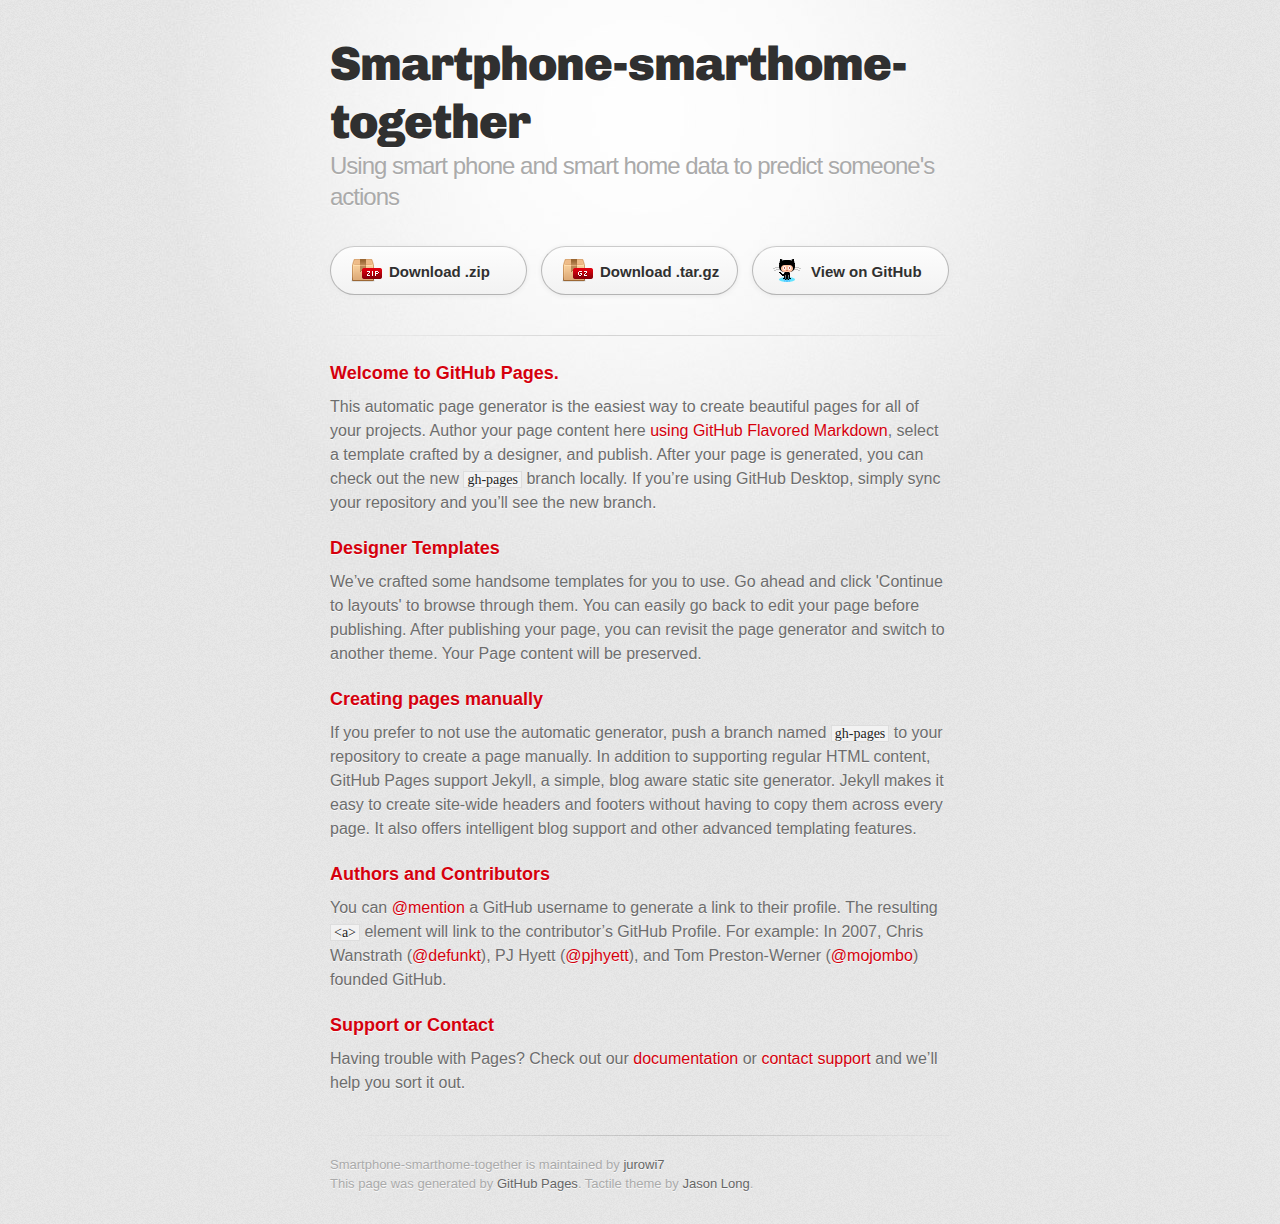
==== index.html @ 87d43e5f "Create gh-pages branch via GitHub" ====
<!DOCTYPE html>
<html>
  <head>
    <meta charset='utf-8'>
    <meta http-equiv="X-UA-Compatible" content="chrome=1">
    <link href='https://fonts.googleapis.com/css?family=Chivo:900' rel='stylesheet' type='text/css'>
    <link rel="stylesheet" type="text/css" href="stylesheets/stylesheet.css" media="screen">
    <link rel="stylesheet" type="text/css" href="stylesheets/github-dark.css" media="screen">
    <link rel="stylesheet" type="text/css" href="stylesheets/print.css" media="print">
    <!--[if lt IE 9]>
    <script src="//html5shiv.googlecode.com/svn/trunk/html5.js"></script>
    <![endif]-->
    <title>Smartphone-smarthome-together by jurowi7</title>
  </head>

  <body>
    <div id="container">
      <div class="inner">

        <header>
          <h1>Smartphone-smarthome-together</h1>
          <h2>Using smart phone and smart home data to predict someone&#39;s actions</h2>
        </header>

        <section id="downloads" class="clearfix">
          <a href="https://github.com/jurowi7/smartphone-smarthome-together/zipball/master" id="download-zip" class="button"><span>Download .zip</span></a>
          <a href="https://github.com/jurowi7/smartphone-smarthome-together/tarball/master" id="download-tar-gz" class="button"><span>Download .tar.gz</span></a>
          <a href="https://github.com/jurowi7/smartphone-smarthome-together" id="view-on-github" class="button"><span>View on GitHub</span></a>
        </section>

        <hr>

        <section id="main_content">
          <h3>
<a id="welcome-to-github-pages" class="anchor" href="#welcome-to-github-pages" aria-hidden="true"><span class="octicon octicon-link"></span></a>Welcome to GitHub Pages.</h3>

<p>This automatic page generator is the easiest way to create beautiful pages for all of your projects. Author your page content here <a href="https://guides.github.com/features/mastering-markdown/">using GitHub Flavored Markdown</a>, select a template crafted by a designer, and publish. After your page is generated, you can check out the new <code>gh-pages</code> branch locally. If you’re using GitHub Desktop, simply sync your repository and you’ll see the new branch.</p>

<h3>
<a id="designer-templates" class="anchor" href="#designer-templates" aria-hidden="true"><span class="octicon octicon-link"></span></a>Designer Templates</h3>

<p>We’ve crafted some handsome templates for you to use. Go ahead and click 'Continue to layouts' to browse through them. You can easily go back to edit your page before publishing. After publishing your page, you can revisit the page generator and switch to another theme. Your Page content will be preserved.</p>

<h3>
<a id="creating-pages-manually" class="anchor" href="#creating-pages-manually" aria-hidden="true"><span class="octicon octicon-link"></span></a>Creating pages manually</h3>

<p>If you prefer to not use the automatic generator, push a branch named <code>gh-pages</code> to your repository to create a page manually. In addition to supporting regular HTML content, GitHub Pages support Jekyll, a simple, blog aware static site generator. Jekyll makes it easy to create site-wide headers and footers without having to copy them across every page. It also offers intelligent blog support and other advanced templating features.</p>

<h3>
<a id="authors-and-contributors" class="anchor" href="#authors-and-contributors" aria-hidden="true"><span class="octicon octicon-link"></span></a>Authors and Contributors</h3>

<p>You can <a href="https://github.com/blog/821" class="user-mention">@mention</a> a GitHub username to generate a link to their profile. The resulting <code>&lt;a&gt;</code> element will link to the contributor’s GitHub Profile. For example: In 2007, Chris Wanstrath (<a href="https://github.com/defunkt" class="user-mention">@defunkt</a>), PJ Hyett (<a href="https://github.com/pjhyett" class="user-mention">@pjhyett</a>), and Tom Preston-Werner (<a href="https://github.com/mojombo" class="user-mention">@mojombo</a>) founded GitHub.</p>

<h3>
<a id="support-or-contact" class="anchor" href="#support-or-contact" aria-hidden="true"><span class="octicon octicon-link"></span></a>Support or Contact</h3>

<p>Having trouble with Pages? Check out our <a href="https://help.github.com/pages">documentation</a> or <a href="https://github.com/contact">contact support</a> and we’ll help you sort it out.</p>
        </section>

        <footer>
          Smartphone-smarthome-together is maintained by <a href="https://github.com/jurowi7">jurowi7</a><br>
          This page was generated by <a href="https://pages.github.com">GitHub Pages</a>. Tactile theme by <a href="https://twitter.com/jasonlong">Jason Long</a>.
        </footer>

        
      </div>
    </div>
  </body>
</html>
---- stylesheets/stylesheet.css ----
/* http://meyerweb.com/eric/tools/css/reset/
   v2.0 | 20110126
   License: none (public domain)
*/
html, body, div, span, applet, object, iframe,
h1, h2, h3, h4, h5, h6, p, blockquote, pre,
a, abbr, acronym, address, big, cite, code,
del, dfn, em, img, ins, kbd, q, s, samp,
small, strike, strong, sub, sup, tt, var,
b, u, i, center,
dl, dt, dd, ol, ul, li,
fieldset, form, label, legend,
table, caption, tbody, tfoot, thead, tr, th, td,
article, aside, canvas, details, embed,
figure, figcaption, footer, header, hgroup,
menu, nav, output, ruby, section, summary,
time, mark, audio, video {
	padding: 0;
	margin: 0;
	font: inherit;
	font-size: 100%;
	vertical-align: baseline;
	border: 0;
}
/* HTML5 display-role reset for older browsers */
article, aside, details, figcaption, figure,
footer, header, hgroup, menu, nav, section {
	display: block;
}
body {
	line-height: 1;
}
ol, ul {
	list-style: none;
}
blockquote, q {
	quotes: none;
}
blockquote:before, blockquote:after,
q:before, q:after {
	content: '';
	content: none;
}
table {
	border-spacing: 0;
	border-collapse: collapse;
}

/* LAYOUT STYLES */
body {
  font-family: 'Helvetica Neue', Helvetica, Arial, serif;
  font-size: 1em;
  line-height: 1.5;
  color: #6d6d6d;
  text-shadow: 0 1px 0 rgba(255, 255, 255, 0.8);
  background: #e7e7e7 url(../images/body-bg.png) 0 0 repeat;
}

a {
  color: #d5000d;
}
a:hover {
  color: #c5000c;
}

header {
  padding-top: 35px;
  padding-bottom: 25px;
}

header h1 {
  font-family: 'Chivo', 'Helvetica Neue', Helvetica, Arial, serif;
  font-size: 48px; font-weight: 900;
  line-height: 1.2;
  color: #303030;
  letter-spacing: -1px;
}

header h2 {
  font-size: 24px;
  font-weight: normal;
  line-height: 1.3;
  color: #aaa;
  letter-spacing: -1px;
}

#container {
  min-height: 595px;
  background: transparent url(../images/highlight-bg.jpg) 50% 0 no-repeat;
}

.inner {
  width: 620px;
  margin: 0 auto;
}

#container .inner img {
  max-width: 100%;
}

#downloads {
  margin-bottom: 40px;
}

a.button {
  display: block;
  float: left;
  width: 179px;
  padding: 12px 8px 12px 8px;
  margin-right: 14px;
  font-size: 15px;
  font-weight: bold;
  line-height: 25px;
  color: #303030;
  background: #fdfdfd; /* Old browsers */
  background: -moz-linear-gradient(top,  #fdfdfd 0%, #f2f2f2 100%); /* FF3.6+ */
  background: -webkit-gradient(linear, left top, left bottom, color-stop(0%,#fdfdfd), color-stop(100%,#f2f2f2)); /* Chrome,Safari4+ */
  background: -webkit-linear-gradient(top,  #fdfdfd 0%,#f2f2f2 100%); /* Chrome10+,Safari5.1+ */
  background: -o-linear-gradient(top,  #fdfdfd 0%,#f2f2f2 100%); /* Opera 11.10+ */
  background: -ms-linear-gradient(top,  #fdfdfd 0%,#f2f2f2 100%); /* IE10+ */
  background: linear-gradient(top,  #fdfdfd 0%,#f2f2f2 100%); /* W3C */
  filter: progid:DXImageTransform.Microsoft.gradient( startColorstr='#fdfdfd', endColorstr='#f2f2f2',GradientType=0 ); /* IE6-9 */
  border-top: solid 1px #cbcbcb;
  border-right: solid 1px #b7b7b7;
  border-bottom: solid 1px #b3b3b3;
  border-left: solid 1px #b7b7b7;
  border-radius: 30px;
  -webkit-box-shadow: 10px 10px 5px #888;
  -moz-box-shadow: 10px 10px 5px #888;
  box-shadow: 0px 1px 5px #e8e8e8;
  -moz-border-radius: 30px;
  -webkit-border-radius: 30px;
}
a.button:hover {
  background: #fafafa; /* Old browsers */
  background: -moz-linear-gradient(top,  #fdfdfd 0%, #f6f6f6 100%); /* FF3.6+ */
  background: -webkit-gradient(linear, left top, left bottom, color-stop(0%,#fdfdfd), color-stop(100%,#f6f6f6)); /* Chrome,Safari4+ */
  background: -webkit-linear-gradient(top,  #fdfdfd 0%,#f6f6f6 100%); /* Chrome10+,Safari5.1+ */
  background: -o-linear-gradient(top,  #fdfdfd 0%,#f6f6f6 100%); /* Opera 11.10+ */
  background: -ms-linear-gradient(top,  #fdfdfd 0%,#f6f6f6 100%); /* IE10+ */
  background: linear-gradient(top,  #fdfdfd 0%,#f6f6f6, 100%); /* W3C */
  filter: progid:DXImageTransform.Microsoft.gradient( startColorstr='#fdfdfd', endColorstr='#f6f6f6',GradientType=0 ); /* IE6-9 */
  border-top: solid 1px #b7b7b7;
  border-right: solid 1px #b3b3b3;
  border-bottom: solid 1px #b3b3b3;
  border-left: solid 1px #b3b3b3;
}

a.button span {
  display: block;
  height: 23px;
  padding-left: 50px;
}

#download-zip span {
  background: transparent url(../images/zip-icon.png) 12px 50% no-repeat;
}
#download-tar-gz span {
  background: transparent url(../images/tar-gz-icon.png) 12px 50% no-repeat;
}
#view-on-github span {
  background: transparent url(../images/octocat-icon.png) 12px 50% no-repeat;
}
#view-on-github {
  margin-right: 0;
}

code, pre {
  margin-bottom: 30px;
  font-family: Monaco, "Bitstream Vera Sans Mono", "Lucida Console", Terminal;
  font-size: 14px;
  color: #222;
}

code {
  padding: 0 3px;
  background-color: #f2f2f2;
  border: solid 1px #ddd;
}

pre {
  padding: 20px;
  overflow: auto;
  color: #f2f2f2;
  text-shadow: none;
  background: #303030;
}
pre code {
  padding: 0;
  color: #f2f2f2;
  background-color: #303030;
  border: none;
}

ul, ol, dl {
  margin-bottom: 20px;
}


/* COMMON STYLES */

hr {
  height: 1px;
  padding-bottom: 1em;
  margin-top: 1em;
  line-height: 1px;
  background: transparent url('../images/hr.png') 50% 0 no-repeat;
  border: none;
}

strong {
  font-weight: bold;
}

em {
  font-style: italic;
}

table {
  width: 100%;
  border: 1px solid #ebebeb;
}

th {
  font-weight: 500;
}

td {
  font-weight: 300;
  text-align: center;
  border: 1px solid #ebebeb;
}

form {
  padding: 20px;
  background: #f2f2f2;

}


/* GENERAL ELEMENT TYPE STYLES */

h1 {
  font-size: 32px;
}

h2 {
  margin-bottom: 8px;
  font-size: 22px;
  font-weight: bold;
  color: #303030;
}

h3 {
  margin-bottom: 8px;
  font-size: 18px;
  font-weight: bold;
  color: #d5000d;
}

h4 {
  font-size: 16px;
  font-weight: bold;
  color: #303030;
}

h5 {
  font-size: 1em;
  color: #303030;
}

h6 {
  font-size: .8em;
  color: #303030;
}

p {
  margin-bottom: 20px;
  font-weight: 300;
}

a {
  text-decoration: none;
}

p a {
  font-weight: 400;
}

blockquote {
  padding: 0 0 0 30px;
  margin-bottom: 20px;
  font-size: 1.6em;
  border-left: 10px solid #e9e9e9;
}

ul li {
  list-style-position: inside;
  list-style: disc;
  padding-left: 20px;
}

ol li {
  list-style-position: inside;
  list-style: decimal;
  padding-left: 3px;
}

dl dt {
  color: #303030;
}

footer {
  padding-top: 20px;
  padding-bottom: 30px;
  margin-top: 40px;
  font-size: 13px;
  color: #aaa;
  background: transparent url('../images/hr.png') 0 0 no-repeat;
}

footer a {
  color: #666;
}
footer a:hover {
  color: #444;
}

/* MISC */
.clearfix:after {
  display: block;
  height: 0;
  clear: both;
  visibility: hidden;
  content: '.';
}

.clearfix {display: inline-block;}
* html .clearfix {height: 1%;}
.clearfix {display: block;}

/* #Media Queries
================================================== */

/* Smaller than standard 960 (devices and browsers) */
@media only screen and (max-width: 959px) { }

/* Tablet Portrait size to standard 960 (devices and browsers) */
@media only screen and (min-width: 768px) and (max-width: 959px) { }

/* All Mobile Sizes (devices and browser) */
@media only screen and (max-width: 767px) {
  header {
    padding-top: 10px;
    padding-bottom: 10px;
  }
  #downloads {
    margin-bottom: 25px;
  }
  #download-zip, #download-tar-gz {
    display: none;
  }
  .inner {
    width: 94%;
    margin: 0 auto;
  }
}

/* Mobile Landscape Size to Tablet Portrait (devices and browsers) */
@media only screen and (min-width: 480px) and (max-width: 767px) { }

/* Mobile Portrait Size to Mobile Landscape Size (devices and browsers) */
@media only screen and (max-width: 479px) { }
---- stylesheets/github-dark.css ----
/*
   Copyright 2014 GitHub Inc.

   Licensed under the Apache License, Version 2.0 (the "License");
   you may not use this file except in compliance with the License.
   You may obtain a copy of the License at

       http://www.apache.org/licenses/LICENSE-2.0

   Unless required by applicable law or agreed to in writing, software
   distributed under the License is distributed on an "AS IS" BASIS,
   WITHOUT WARRANTIES OR CONDITIONS OF ANY KIND, either express or implied.
   See the License for the specific language governing permissions and
   limitations under the License.

*/

.pl-c /* comment */ {
  color: #969896;
}

.pl-c1      /* constant, markup.raw, meta.diff.header, meta.module-reference, meta.property-name, support, support.constant, support.variable, variable.other.constant */,
.pl-s .pl-v /* string variable */ {
  color: #0099cd;
}

.pl-e  /* entity */,
.pl-en /* entity.name */ {
  color: #9774cb;
}

.pl-s .pl-s1 /* string source */,
.pl-smi      /* storage.modifier.import, storage.modifier.package, storage.type.java, variable.other, variable.parameter.function */ {
  color: #ddd;
}

.pl-ent /* entity.name.tag */ {
  color: #7bcc72;
}

.pl-k /* keyword, storage, storage.type */ {
  color: #cc2372;
}

.pl-pds              /* punctuation.definition.string, string.regexp.character-class */,
.pl-s                /* string */,
.pl-s .pl-pse .pl-s1 /* string punctuation.section.embedded source */,
.pl-sr               /* string.regexp */,
.pl-sr .pl-cce       /* string.regexp constant.character.escape */,
.pl-sr .pl-sra       /* string.regexp string.regexp.arbitrary-repitition */,
.pl-sr .pl-sre       /* string.regexp source.ruby.embedded */ {
  color: #3c66e2;
}

.pl-v /* variable */ {
  color: #fb8764;
}

.pl-id /* invalid.deprecated */ {
  color: #e63525;
}

.pl-ii /* invalid.illegal */ {
  background-color: #e63525;
  color: #f8f8f8;
}

.pl-sr .pl-cce /* string.regexp constant.character.escape */ {
  color: #7bcc72;
  font-weight: bold;
}

.pl-ml /* markup.list */ {
  color: #c26b2b;
}

.pl-mh        /* markup.heading */,
.pl-mh .pl-en /* markup.heading entity.name */,
.pl-ms        /* meta.separator */ {
  color: #264ec5;
  font-weight: bold;
}

.pl-mq /* markup.quote */ {
  color: #00acac;
}

.pl-mi /* markup.italic */ {
  color: #ddd;
  font-style: italic;
}

.pl-mb /* markup.bold */ {
  color: #ddd;
  font-weight: bold;
}

.pl-md /* markup.deleted, meta.diff.header.from-file */ {
  background-color: #ffecec;
  color: #bd2c00;
}

.pl-mi1 /* markup.inserted, meta.diff.header.to-file */ {
  background-color: #eaffea;
  color: #55a532;
}

.pl-mdr /* meta.diff.range */ {
  color: #9774cb;
  font-weight: bold;
}

.pl-mo /* meta.output */ {
  color: #264ec5;
}
---- stylesheets/print.css ----
html, body, div, span, applet, object, iframe,
h1, h2, h3, h4, h5, h6, p, blockquote, pre,
a, abbr, acronym, address, big, cite, code,
del, dfn, em, img, ins, kbd, q, s, samp,
small, strike, strong, sub, sup, tt, var,
b, u, i, center,
dl, dt, dd, ol, ul, li,
fieldset, form, label, legend,
table, caption, tbody, tfoot, thead, tr, th, td,
article, aside, canvas, details, embed,
figure, figcaption, footer, header, hgroup,
menu, nav, output, ruby, section, summary,
time, mark, audio, video {
  padding: 0;
  margin: 0;
  font: inherit;
  font-size: 100%;
  vertical-align: baseline;
  border: 0;
}
/* HTML5 display-role reset for older browsers */
article, aside, details, figcaption, figure,
footer, header, hgroup, menu, nav, section {
  display: block;
}
body {
  line-height: 1;
}
ol, ul {
  list-style: none;
}
blockquote, q {
  quotes: none;
}
blockquote:before, blockquote:after,
q:before, q:after {
  content: '';
  content: none;
}
table {
  border-spacing: 0;
  border-collapse: collapse;
}
body {
  font-family: 'Helvetica Neue', Helvetica, Arial, serif;
  font-size: 13px;
  line-height: 1.5;
  color: #000;
}

a {
  font-weight: bold;
  color: #d5000d;
}

header {
  padding-top: 35px;
  padding-bottom: 10px;
}

header h1 {
  font-size: 48px;
  font-weight: bold;
  line-height: 1.2;
  color: #303030;
  letter-spacing: -1px;
}

header h2 {
  font-size: 24px;
  font-weight: normal;
  line-height: 1.3;
  color: #aaa;
  letter-spacing: -1px;
}
#downloads {
  display: none;
}
#main_content {
  padding-top: 20px;
}

code, pre {
  margin-bottom: 30px;
  font-family: Monaco, "Bitstream Vera Sans Mono", "Lucida Console", Terminal;
  font-size: 12px;
  color: #222;
}

code {
  padding: 0 3px;
}

pre {
  padding: 20px;
  overflow: auto;
  border: solid 1px #ddd;
}
pre code {
  padding: 0;
}

ul, ol, dl {
  margin-bottom: 20px;
}


/* COMMON STYLES */

table {
  width: 100%;
  border: 1px solid #ebebeb;
}

th {
  font-weight: 500;
}

td {
  font-weight: 300;
  text-align: center;
  border: 1px solid #ebebeb;
}

form {
  padding: 20px;
  background: #f2f2f2;

}


/* GENERAL ELEMENT TYPE STYLES */

h1 {
  font-size: 2.8em;
}

h2 {
  margin-bottom: 8px;
  font-size: 22px;
  font-weight: bold;
  color: #303030;
}

h3 {
  margin-bottom: 8px;
  font-size: 18px;
  font-weight: bold;
  color: #d5000d;
}

h4 {
  font-size: 16px;
  font-weight: bold;
  color: #303030;
}

h5 {
  font-size: 1em;
  color: #303030;
}

h6 {
  font-size: .8em;
  color: #303030;
}

p {
  margin-bottom: 20px;
  font-weight: 300;
}

a {
  text-decoration: none;
}

p a {
  font-weight: 400;
}

blockquote {
  padding: 0 0 0 30px;
  margin-bottom: 20px;
  font-size: 1.6em;
  border-left: 10px solid #e9e9e9;
}

ul li {
  list-style-position: inside;
  list-style: disc;
  padding-left: 20px;
}

ol li {
  list-style-position: inside;
  list-style: decimal;
  padding-left: 3px;
}

dl dd {
  font-style: italic;
  font-weight: 100;
}

footer {
  padding-top: 20px;
  padding-bottom: 30px;
  margin-top: 40px;
  font-size: 13px;
  color: #aaa;
}

footer a {
  color: #666;
}

/* MISC */
.clearfix:after {
  display: block;
  height: 0;
  clear: both;
  visibility: hidden;
  content: '.';
}

.clearfix {display: inline-block;}
* html .clearfix {height: 1%;}
.clearfix {display: block;}
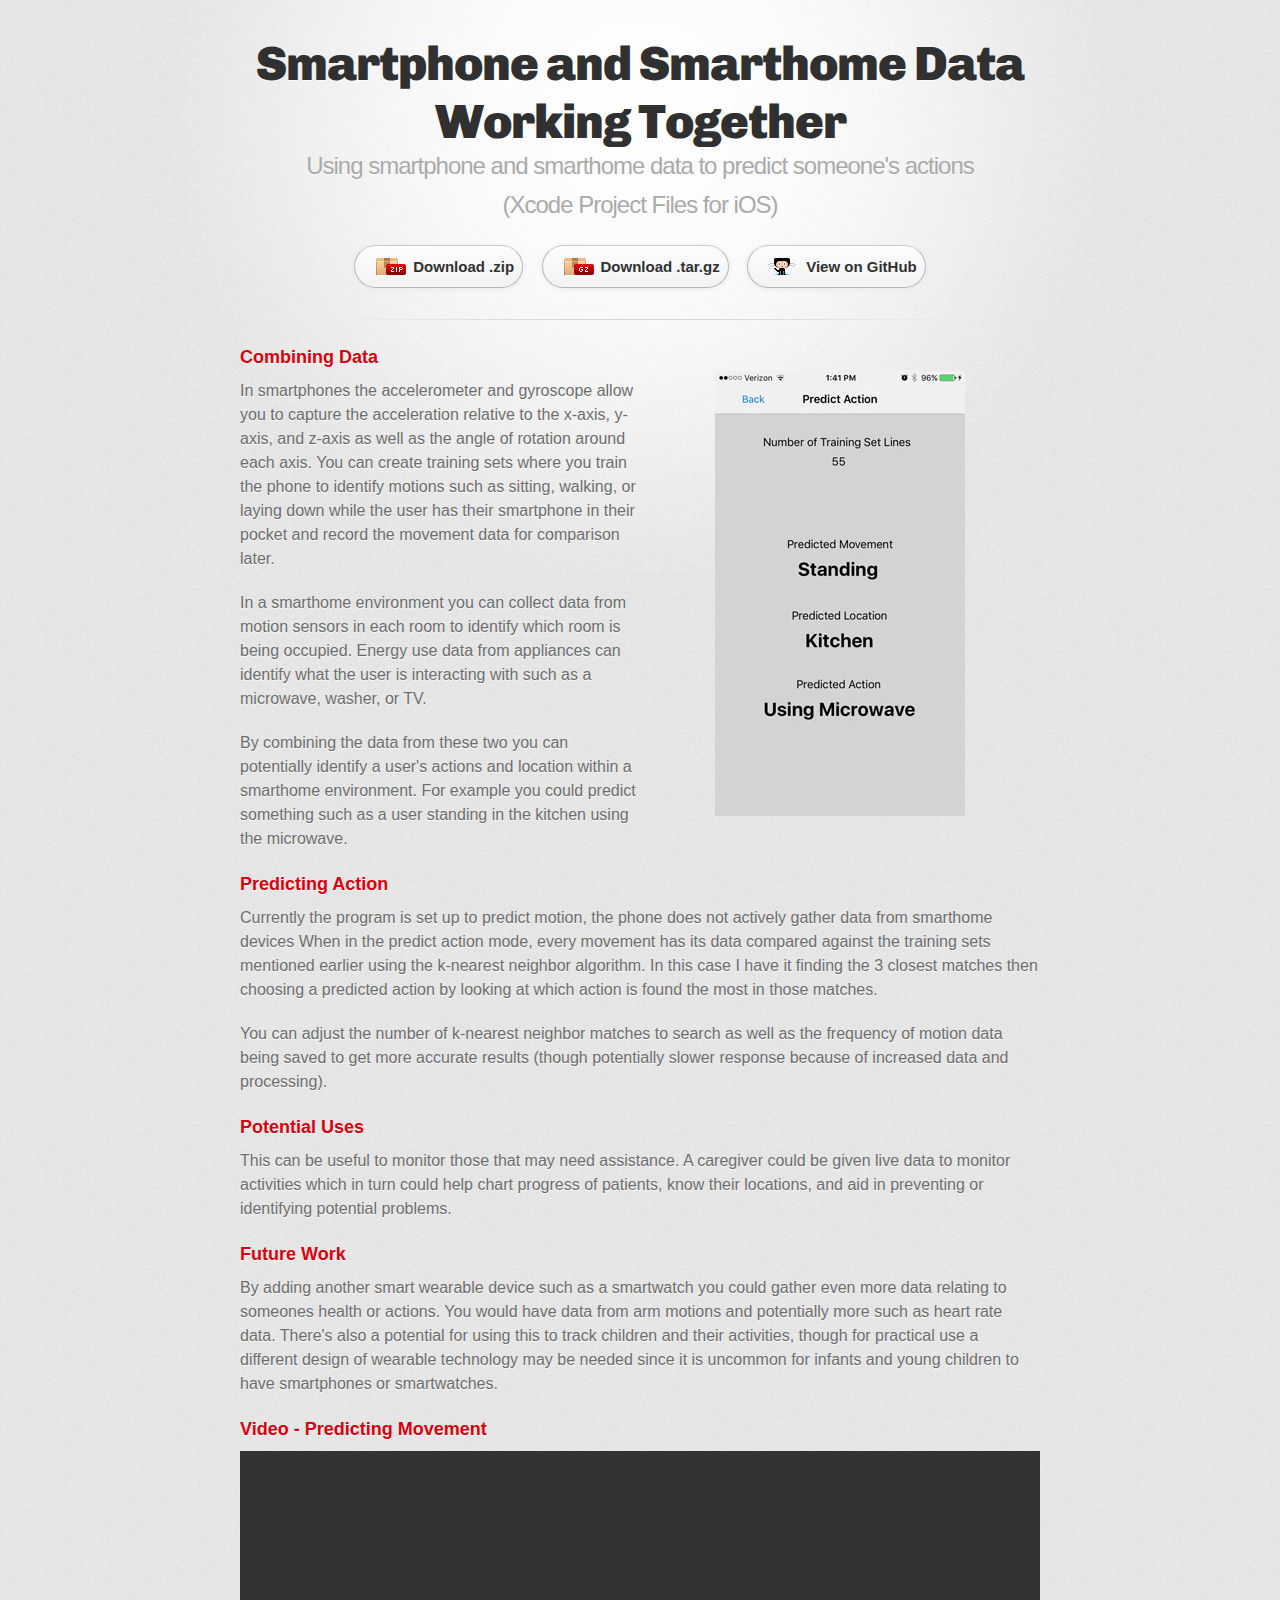
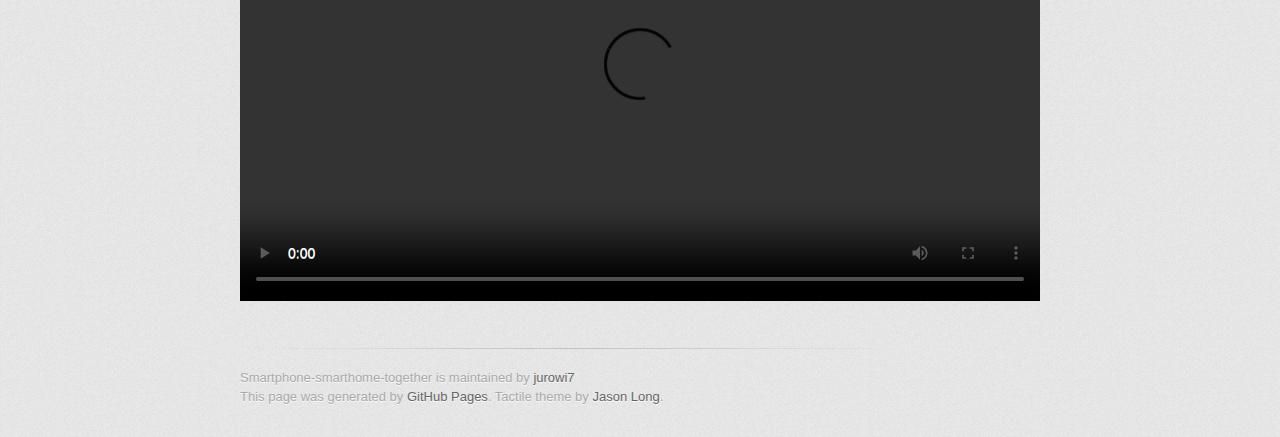
==== commit d07310ac: "Modified homepage, added video and picture" ====
--- a/index.html
+++ b/index.html
@@ -18,8 +18,9 @@
       <div class="inner">
 
         <header>
-          <h1>Smartphone-smarthome-together</h1>
-          <h2>Using smart phone and smart home data to predict someone&#39;s actions</h2>
+          <h1>Smartphone and Smarthome Data Working Together</h1>
+          <h2>Using smartphone and smarthome data to predict someone&#39;s actions</h2>
+          <h2>(Xcode Project Files for iOS)</h2>
         </header>
 
         <section id="downloads" class="clearfix">
@@ -27,34 +28,52 @@
           <a href="https://github.com/jurowi7/smartphone-smarthome-together/tarball/master" id="download-tar-gz" class="button"><span>Download .tar.gz</span></a>
           <a href="https://github.com/jurowi7/smartphone-smarthome-together" id="view-on-github" class="button"><span>View on GitHub</span></a>
         </section>
-
+          
         <hr>
 
         <section id="main_content">
+        <table>
+        <tr>
+        <td width=50%>
           <h3>
-<a id="welcome-to-github-pages" class="anchor" href="#welcome-to-github-pages" aria-hidden="true"><span class="octicon octicon-link"></span></a>Welcome to GitHub Pages.</h3>
+<a id="welcome-to-github-pages" class="anchor" href="#welcome-to-github-pages" aria-hidden="true"><span class="octicon octicon-link"></span></a>Combining Data</h3>
 
-<p>This automatic page generator is the easiest way to create beautiful pages for all of your projects. Author your page content here <a href="https://guides.github.com/features/mastering-markdown/">using GitHub Flavored Markdown</a>, select a template crafted by a designer, and publish. After your page is generated, you can check out the new <code>gh-pages</code> branch locally. If you’re using GitHub Desktop, simply sync your repository and you’ll see the new branch.</p>
+<p>In smartphones the accelerometer and gyroscope allow you to capture the acceleration relative to the x-axis, y-axis, and z-axis as well as the angle of rotation around each axis. You can create training sets where you train the phone to identify motions such as sitting, walking, or laying down while the user has their smartphone in their pocket and record the movement data for comparison later.</p>
+
+<p>In a smarthome environment you can collect data from motion sensors in each room to identify which room is being occupied. Energy use data from appliances can identify what the user is interacting with such as a microwave, washer, or TV. 
+
+<p>By combining the data from these two you can potentially identify a user's actions and location within a smarthome environment. For example you could predict something such as a user standing in the kitchen using the microwave.</p>
+
+</td>
+<td align="center">
+<p><img src="images/predict_movement.jpg"></p>
+</td>
+</tr>
+</table>
 
 <h3>
-<a id="designer-templates" class="anchor" href="#designer-templates" aria-hidden="true"><span class="octicon octicon-link"></span></a>Designer Templates</h3>
+<a id="designer-templates" class="anchor" href="#designer-templates" aria-hidden="true"><span class="octicon octicon-link"></span></a>Predicting Action</h3>
 
-<p>We’ve crafted some handsome templates for you to use. Go ahead and click 'Continue to layouts' to browse through them. You can easily go back to edit your page before publishing. After publishing your page, you can revisit the page generator and switch to another theme. Your Page content will be preserved.</p>
+<p>Currently the program is set up to predict motion, the phone does not actively gather data from smarthome devices When in the predict action mode, every movement has its data compared against the training sets mentioned earlier using the k-nearest neighbor algorithm. In this case I have it finding the 3 closest matches then choosing a predicted action by looking at which action is found the most in those matches.</p>
+<p>You can adjust the number of k-nearest neighbor matches to search as well as the frequency of motion data being saved to get more accurate results (though potentially slower response because of increased data and processing).</p>
 
 <h3>
-<a id="creating-pages-manually" class="anchor" href="#creating-pages-manually" aria-hidden="true"><span class="octicon octicon-link"></span></a>Creating pages manually</h3>
+<a id="designer-templates" class="anchor" href="#designer-templates" aria-hidden="true"><span class="octicon octicon-link"></span></a>Potential Uses</h3>
 
-<p>If you prefer to not use the automatic generator, push a branch named <code>gh-pages</code> to your repository to create a page manually. In addition to supporting regular HTML content, GitHub Pages support Jekyll, a simple, blog aware static site generator. Jekyll makes it easy to create site-wide headers and footers without having to copy them across every page. It also offers intelligent blog support and other advanced templating features.</p>
+<p>This can be useful to monitor those that may need assistance. A caregiver could be given live data to monitor activities which in turn could help chart progress of patients, know their locations, and aid in preventing or identifying potential problems.</p>
 
 <h3>
-<a id="authors-and-contributors" class="anchor" href="#authors-and-contributors" aria-hidden="true"><span class="octicon octicon-link"></span></a>Authors and Contributors</h3>
+<a id="designer-templates" class="anchor" href="#designer-templates" aria-hidden="true"><span class="octicon octicon-link"></span></a>Future Work</h3>
 
-<p>You can <a href="https://github.com/blog/821" class="user-mention">@mention</a> a GitHub username to generate a link to their profile. The resulting <code>&lt;a&gt;</code> element will link to the contributor’s GitHub Profile. For example: In 2007, Chris Wanstrath (<a href="https://github.com/defunkt" class="user-mention">@defunkt</a>), PJ Hyett (<a href="https://github.com/pjhyett" class="user-mention">@pjhyett</a>), and Tom Preston-Werner (<a href="https://github.com/mojombo" class="user-mention">@mojombo</a>) founded GitHub.</p>
+<p>By adding another smart wearable device such as a smartwatch you could gather even more data relating to someones health or actions. You would have data from arm motions and potentially more such as heart rate data. There's also a potential for using this to track children and their activities, though for practical use a different design of wearable technology may be needed since it is uncommon for infants and young children to have smartphones or smartwatches.</p>
 
 <h3>
-<a id="support-or-contact" class="anchor" href="#support-or-contact" aria-hidden="true"><span class="octicon octicon-link"></span></a>Support or Contact</h3>
-
-<p>Having trouble with Pages? Check out our <a href="https://help.github.com/pages">documentation</a> or <a href="https://github.com/contact">contact support</a> and we’ll help you sort it out.</p>
+<a id="designer-templates" class="anchor" href="#designer-templates" aria-hidden="true"><span class="octicon octicon-link"></span></a>Video - Predicting Movement</h3>
+<p>
+  <video width="800" height="450" controls>
+    <source src="videos/Predicting Actions.mp4" type="video/mp4">
+  </video>
+</p>
         </section>
 
         <footer>
--- a/stylesheets/stylesheet.css
+++ b/stylesheets/stylesheet.css
@@ -72,6 +72,7 @@
   font-family: 'Chivo', 'Helvetica Neue', Helvetica, Arial, serif;
   font-size: 48px; font-weight: 900;
   line-height: 1.2;
+  text-align: center;
   color: #303030;
   letter-spacing: -1px;
 }
@@ -80,6 +81,7 @@
   font-size: 24px;
   font-weight: normal;
   line-height: 1.3;
+  text-align: center;
   color: #aaa;
   letter-spacing: -1px;
 }
@@ -90,7 +92,7 @@
 }
 
 .inner {
-  width: 620px;
+  width: 800px;
   margin: 0 auto;
 }
 
@@ -100,11 +102,10 @@
 
 #downloads {
   margin-bottom: 40px;
+  text-align: center;
 }
 
 a.button {
-  display: block;
-  float: left;
   width: 179px;
   padding: 12px 8px 12px 8px;
   margin-right: 14px;
@@ -147,7 +148,6 @@
 }
 
 a.button span {
-  display: block;
   height: 23px;
   padding-left: 50px;
 }
@@ -218,7 +218,7 @@
 
 table {
   width: 100%;
-  border: 1px solid #ebebeb;
+  border: none;
 }
 
 th {
@@ -227,8 +227,8 @@
 
 td {
   font-weight: 300;
-  text-align: center;
-  border: 1px solid #ebebeb;
+  border: none;
+  vertical-align: middle;
 }
 
 form {
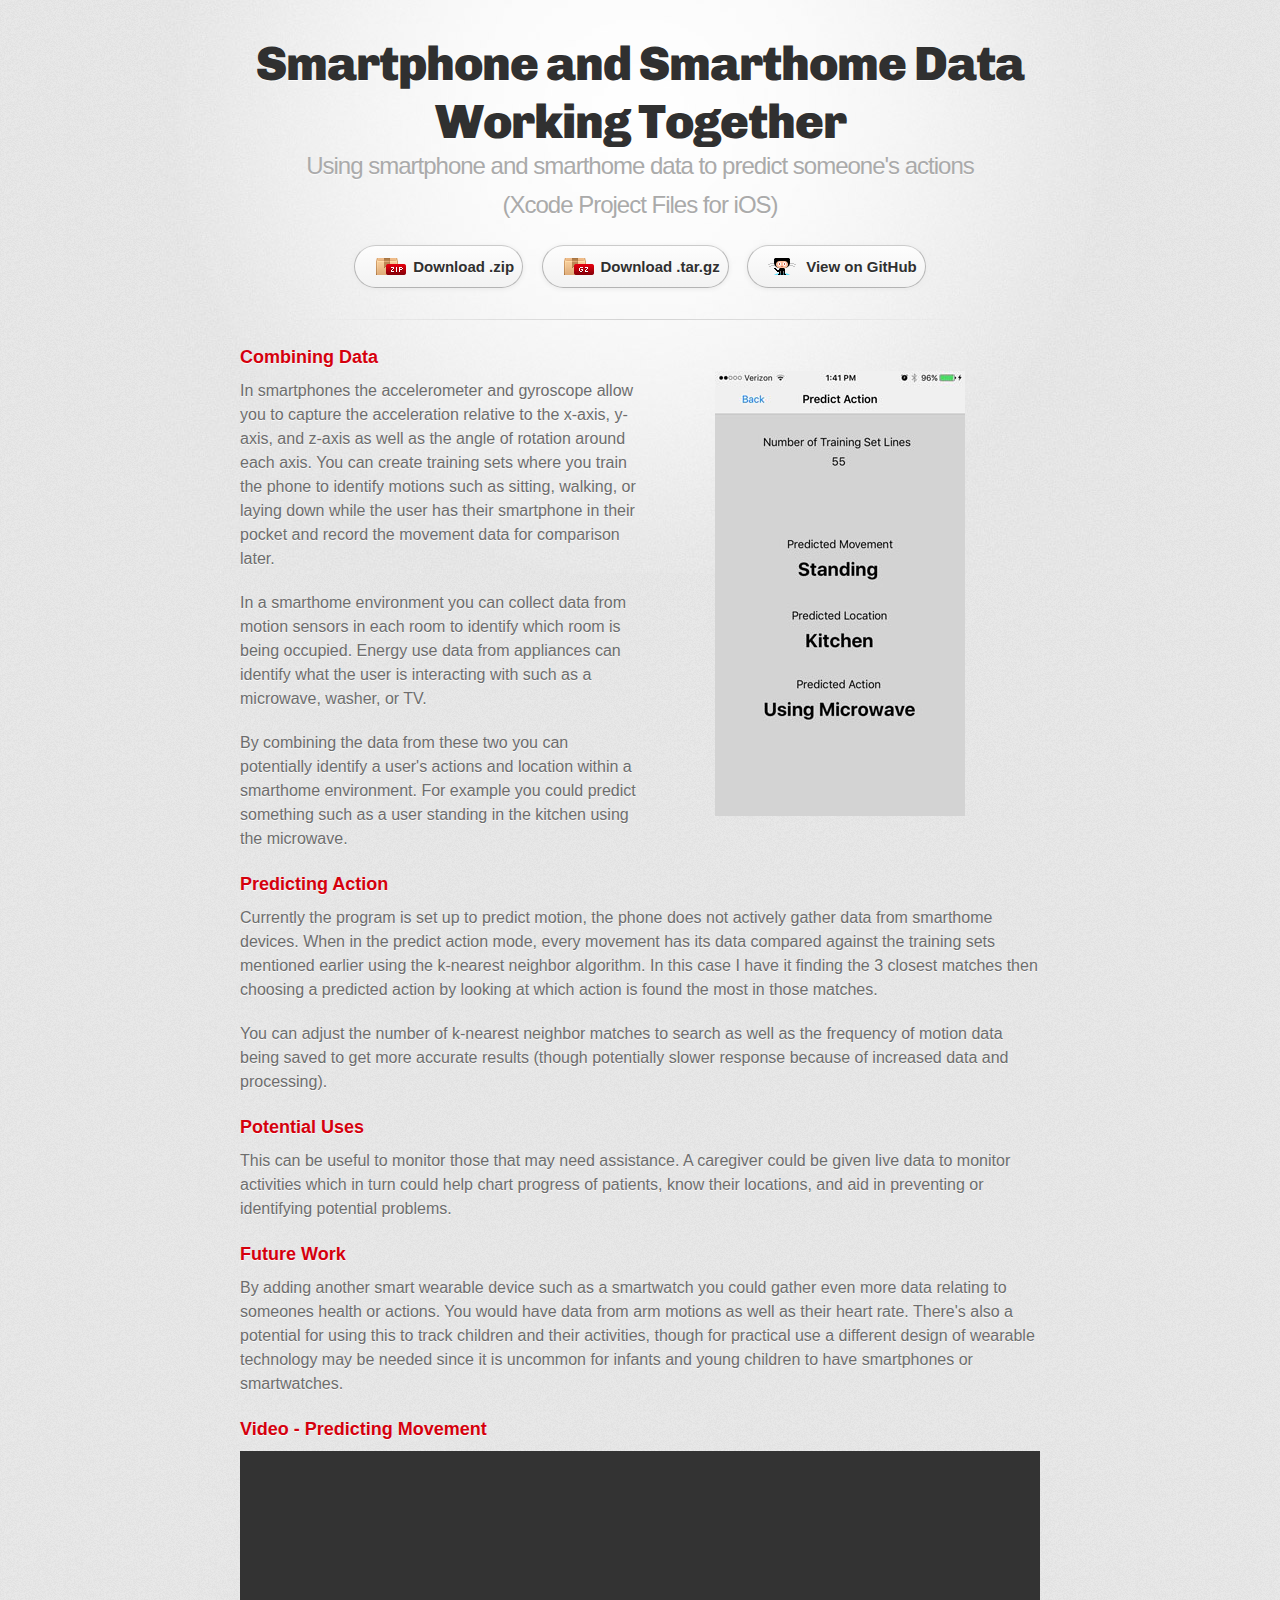
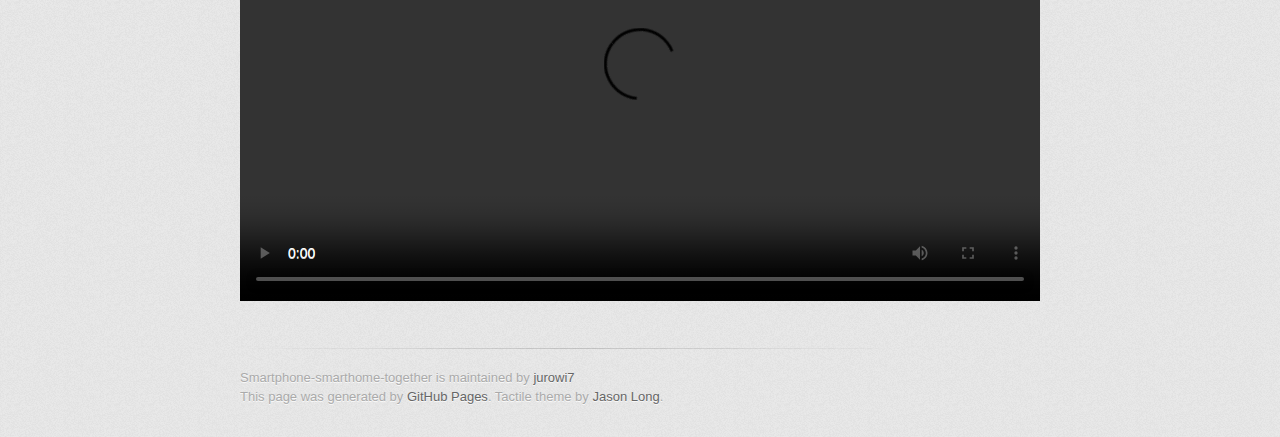
==== commit 62a0297a: "Project Description" ====
--- a/index.html
+++ b/index.html
@@ -54,7 +54,7 @@
 <h3>
 <a id="designer-templates" class="anchor" href="#designer-templates" aria-hidden="true"><span class="octicon octicon-link"></span></a>Predicting Action</h3>
 
-<p>Currently the program is set up to predict motion, the phone does not actively gather data from smarthome devices When in the predict action mode, every movement has its data compared against the training sets mentioned earlier using the k-nearest neighbor algorithm. In this case I have it finding the 3 closest matches then choosing a predicted action by looking at which action is found the most in those matches.</p>
+<p>Currently the program is set up to predict motion, the phone does not actively gather data from smarthome devices. When in the predict action mode, every movement has its data compared against the training sets mentioned earlier using the k-nearest neighbor algorithm. In this case I have it finding the 3 closest matches then choosing a predicted action by looking at which action is found the most in those matches.</p>
 <p>You can adjust the number of k-nearest neighbor matches to search as well as the frequency of motion data being saved to get more accurate results (though potentially slower response because of increased data and processing).</p>
 
 <h3>
@@ -65,7 +65,7 @@
 <h3>
 <a id="designer-templates" class="anchor" href="#designer-templates" aria-hidden="true"><span class="octicon octicon-link"></span></a>Future Work</h3>
 
-<p>By adding another smart wearable device such as a smartwatch you could gather even more data relating to someones health or actions. You would have data from arm motions and potentially more such as heart rate data. There's also a potential for using this to track children and their activities, though for practical use a different design of wearable technology may be needed since it is uncommon for infants and young children to have smartphones or smartwatches.</p>
+<p>By adding another smart wearable device such as a smartwatch you could gather even more data relating to someones health or actions. You would have data from arm motions as well as their heart rate. There's also a potential for using this to track children and their activities, though for practical use a different design of wearable technology may be needed since it is uncommon for infants and young children to have smartphones or smartwatches.</p>
 
 <h3>
 <a id="designer-templates" class="anchor" href="#designer-templates" aria-hidden="true"><span class="octicon octicon-link"></span></a>Video - Predicting Movement</h3>
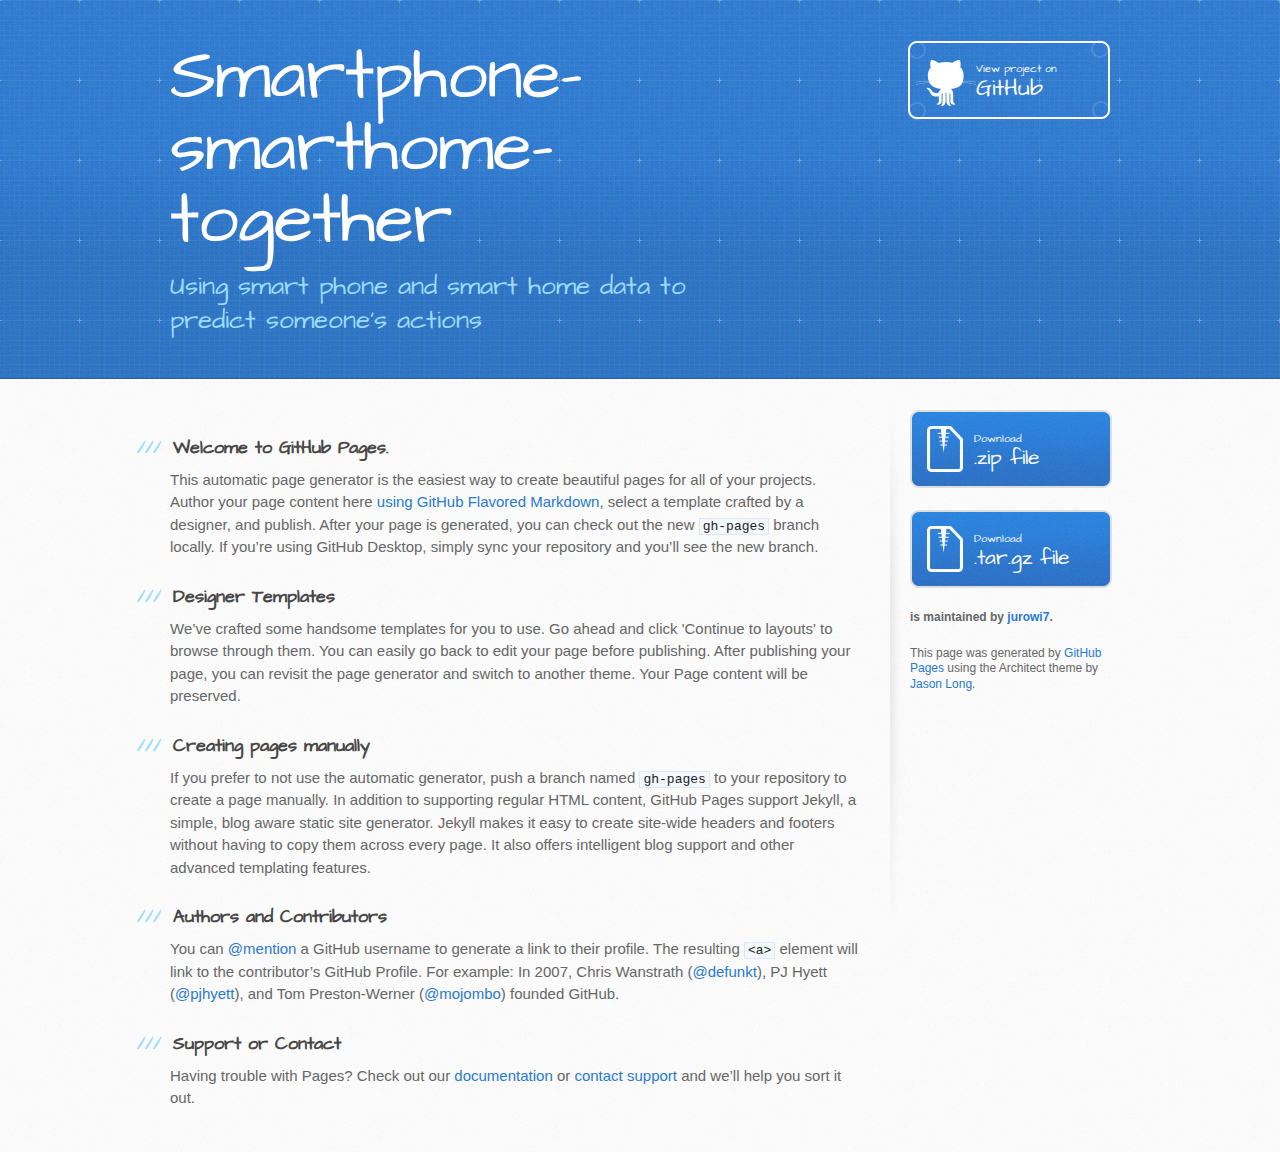
==== commit f86cd143: "Create gh-pages branch via GitHub" ====
--- a/index.html
+++ b/index.html
@@ -3,86 +3,74 @@
   <head>
     <meta charset='utf-8'>
     <meta http-equiv="X-UA-Compatible" content="chrome=1">
-    <link href='https://fonts.googleapis.com/css?family=Chivo:900' rel='stylesheet' type='text/css'>
+    <meta name="viewport" content="width=device-width, initial-scale=1, maximum-scale=1">
+    <link href='https://fonts.googleapis.com/css?family=Architects+Daughter' rel='stylesheet' type='text/css'>
     <link rel="stylesheet" type="text/css" href="stylesheets/stylesheet.css" media="screen">
-    <link rel="stylesheet" type="text/css" href="stylesheets/github-dark.css" media="screen">
+    <link rel="stylesheet" type="text/css" href="stylesheets/github-light.css" media="screen">
     <link rel="stylesheet" type="text/css" href="stylesheets/print.css" media="print">
+
     <!--[if lt IE 9]>
     <script src="//html5shiv.googlecode.com/svn/trunk/html5.js"></script>
     <![endif]-->
+
     <title>Smartphone-smarthome-together by jurowi7</title>
   </head>
 
   <body>
-    <div id="container">
+    <header>
       <div class="inner">
+        <h1>Smartphone-smarthome-together</h1>
+        <h2>Using smart phone and smart home data to predict someone&#39;s actions</h2>
+        <a href="https://github.com/jurowi7/smartphone-smarthome-together" class="button"><small>View project on</small> GitHub</a>
+      </div>
+    </header>
 
-        <header>
-          <h1>Smartphone and Smarthome Data Working Together</h1>
-          <h2>Using smartphone and smarthome data to predict someone&#39;s actions</h2>
-          <h2>(Xcode Project Files for iOS)</h2>
-        </header>
+    <div id="content-wrapper">
+      <div class="inner clearfix">
+        <section id="main-content">
+          <h3>
+<a id="welcome-to-github-pages" class="anchor" href="#welcome-to-github-pages" aria-hidden="true"><span class="octicon octicon-link"></span></a>Welcome to GitHub Pages.</h3>
 
-        <section id="downloads" class="clearfix">
-          <a href="https://github.com/jurowi7/smartphone-smarthome-together/zipball/master" id="download-zip" class="button"><span>Download .zip</span></a>
-          <a href="https://github.com/jurowi7/smartphone-smarthome-together/tarball/master" id="download-tar-gz" class="button"><span>Download .tar.gz</span></a>
-          <a href="https://github.com/jurowi7/smartphone-smarthome-together" id="view-on-github" class="button"><span>View on GitHub</span></a>
-        </section>
-          
-        <hr>
-
-        <section id="main_content">
-        <table>
-        <tr>
-        <td width=50%>
-          <h3>
-<a id="welcome-to-github-pages" class="anchor" href="#welcome-to-github-pages" aria-hidden="true"><span class="octicon octicon-link"></span></a>Combining Data</h3>
-
-<p>In smartphones the accelerometer and gyroscope allow you to capture the acceleration relative to the x-axis, y-axis, and z-axis as well as the angle of rotation around each axis. You can create training sets where you train the phone to identify motions such as sitting, walking, or laying down while the user has their smartphone in their pocket and record the movement data for comparison later.</p>
-
-<p>In a smarthome environment you can collect data from motion sensors in each room to identify which room is being occupied. Energy use data from appliances can identify what the user is interacting with such as a microwave, washer, or TV. 
-
-<p>By combining the data from these two you can potentially identify a user's actions and location within a smarthome environment. For example you could predict something such as a user standing in the kitchen using the microwave.</p>
-
-</td>
-<td align="center">
-<p><img src="images/predict_movement.jpg"></p>
-</td>
-</tr>
-</table>
+<p>This automatic page generator is the easiest way to create beautiful pages for all of your projects. Author your page content here <a href="https://guides.github.com/features/mastering-markdown/">using GitHub Flavored Markdown</a>, select a template crafted by a designer, and publish. After your page is generated, you can check out the new <code>gh-pages</code> branch locally. If you’re using GitHub Desktop, simply sync your repository and you’ll see the new branch.</p>
 
 <h3>
-<a id="designer-templates" class="anchor" href="#designer-templates" aria-hidden="true"><span class="octicon octicon-link"></span></a>Predicting Action</h3>
+<a id="designer-templates" class="anchor" href="#designer-templates" aria-hidden="true"><span class="octicon octicon-link"></span></a>Designer Templates</h3>
 
-<p>Currently the program is set up to predict motion, the phone does not actively gather data from smarthome devices. When in the predict action mode, every movement has its data compared against the training sets mentioned earlier using the k-nearest neighbor algorithm. In this case I have it finding the 3 closest matches then choosing a predicted action by looking at which action is found the most in those matches.</p>
-<p>You can adjust the number of k-nearest neighbor matches to search as well as the frequency of motion data being saved to get more accurate results (though potentially slower response because of increased data and processing).</p>
+<p>We’ve crafted some handsome templates for you to use. Go ahead and click 'Continue to layouts' to browse through them. You can easily go back to edit your page before publishing. After publishing your page, you can revisit the page generator and switch to another theme. Your Page content will be preserved.</p>
 
 <h3>
-<a id="designer-templates" class="anchor" href="#designer-templates" aria-hidden="true"><span class="octicon octicon-link"></span></a>Potential Uses</h3>
+<a id="creating-pages-manually" class="anchor" href="#creating-pages-manually" aria-hidden="true"><span class="octicon octicon-link"></span></a>Creating pages manually</h3>
 
-<p>This can be useful to monitor those that may need assistance. A caregiver could be given live data to monitor activities which in turn could help chart progress of patients, know their locations, and aid in preventing or identifying potential problems.</p>
+<p>If you prefer to not use the automatic generator, push a branch named <code>gh-pages</code> to your repository to create a page manually. In addition to supporting regular HTML content, GitHub Pages support Jekyll, a simple, blog aware static site generator. Jekyll makes it easy to create site-wide headers and footers without having to copy them across every page. It also offers intelligent blog support and other advanced templating features.</p>
 
 <h3>
-<a id="designer-templates" class="anchor" href="#designer-templates" aria-hidden="true"><span class="octicon octicon-link"></span></a>Future Work</h3>
+<a id="authors-and-contributors" class="anchor" href="#authors-and-contributors" aria-hidden="true"><span class="octicon octicon-link"></span></a>Authors and Contributors</h3>
 
-<p>By adding another smart wearable device such as a smartwatch you could gather even more data relating to someones health or actions. You would have data from arm motions as well as their heart rate. There's also a potential for using this to track children and their activities, though for practical use a different design of wearable technology may be needed since it is uncommon for infants and young children to have smartphones or smartwatches.</p>
+<p>You can <a href="https://github.com/blog/821" class="user-mention">@mention</a> a GitHub username to generate a link to their profile. The resulting <code>&lt;a&gt;</code> element will link to the contributor’s GitHub Profile. For example: In 2007, Chris Wanstrath (<a href="https://github.com/defunkt" class="user-mention">@defunkt</a>), PJ Hyett (<a href="https://github.com/pjhyett" class="user-mention">@pjhyett</a>), and Tom Preston-Werner (<a href="https://github.com/mojombo" class="user-mention">@mojombo</a>) founded GitHub.</p>
 
 <h3>
-<a id="designer-templates" class="anchor" href="#designer-templates" aria-hidden="true"><span class="octicon octicon-link"></span></a>Video - Predicting Movement</h3>
-<p>
-  <video width="800" height="450" controls>
-    <source src="videos/Predicting Actions.mp4" type="video/mp4">
-  </video>
-</p>
+<a id="support-or-contact" class="anchor" href="#support-or-contact" aria-hidden="true"><span class="octicon octicon-link"></span></a>Support or Contact</h3>
+
+<p>Having trouble with Pages? Check out our <a href="https://help.github.com/pages">documentation</a> or <a href="https://github.com/contact">contact support</a> and we’ll help you sort it out.</p>
         </section>
 
-        <footer>
-          Smartphone-smarthome-together is maintained by <a href="https://github.com/jurowi7">jurowi7</a><br>
-          This page was generated by <a href="https://pages.github.com">GitHub Pages</a>. Tactile theme by <a href="https://twitter.com/jasonlong">Jason Long</a>.
-        </footer>
+        <aside id="sidebar">
+          <a href="https://github.com/jurowi7/smartphone-smarthome-together/zipball/master" class="button">
+            <small>Download</small>
+            .zip file
+          </a>
+          <a href="https://github.com/jurowi7/smartphone-smarthome-together/tarball/master" class="button">
+            <small>Download</small>
+            .tar.gz file
+          </a>
 
-        
+          <p class="repo-owner"><a href="https://github.com/jurowi7/smartphone-smarthome-together"></a> is maintained by <a href="https://github.com/jurowi7">jurowi7</a>.</p>
+
+          <p>This page was generated by <a href="https://pages.github.com">GitHub Pages</a> using the Architect theme by <a href="https://twitter.com/jasonlong">Jason Long</a>.</p>
+        </aside>
       </div>
     </div>
+
+  
   </body>
 </html>
--- a/stylesheets/stylesheet.css
+++ b/stylesheets/stylesheet.css
@@ -1,194 +1,574 @@
-/* http://meyerweb.com/eric/tools/css/reset/
-   v2.0 | 20110126
-   License: none (public domain)
-*/
-html, body, div, span, applet, object, iframe,
-h1, h2, h3, h4, h5, h6, p, blockquote, pre,
-a, abbr, acronym, address, big, cite, code,
-del, dfn, em, img, ins, kbd, q, s, samp,
-small, strike, strong, sub, sup, tt, var,
-b, u, i, center,
-dl, dt, dd, ol, ul, li,
-fieldset, form, label, legend,
-table, caption, tbody, tfoot, thead, tr, th, td,
-article, aside, canvas, details, embed,
-figure, figcaption, footer, header, hgroup,
-menu, nav, output, ruby, section, summary,
-time, mark, audio, video {
-	padding: 0;
-	margin: 0;
-	font: inherit;
-	font-size: 100%;
-	vertical-align: baseline;
-	border: 0;
-}
-/* HTML5 display-role reset for older browsers */
-article, aside, details, figcaption, figure,
-footer, header, hgroup, menu, nav, section {
-	display: block;
-}
+/*! normalize.css v3.0.2 | MIT License | git.io/normalize */
+
+/**
+ * 1. Set default font family to sans-serif.
+ * 2. Prevent iOS text size adjust after orientation change, without disabling
+ *    user zoom.
+ */
+
+html {
+  font-family: sans-serif; /* 1 */
+  -webkit-text-size-adjust: 100%; /* 2 */
+  -ms-text-size-adjust: 100%; /* 2 */
+}
+
+/**
+ * Remove default margin.
+ */
+
 body {
-	line-height: 1;
-}
-ol, ul {
-	list-style: none;
-}
-blockquote, q {
-	quotes: none;
-}
-blockquote:before, blockquote:after,
-q:before, q:after {
-	content: '';
-	content: none;
-}
+  margin: 0;
+}
+
+/* HTML5 display definitions
+   ========================================================================== */
+
+/**
+ * Correct `block` display not defined for any HTML5 element in IE 8/9.
+ * Correct `block` display not defined for `details` or `summary` in IE 10/11
+ * and Firefox.
+ * Correct `block` display not defined for `main` in IE 11.
+ */
+
+article,
+aside,
+details,
+figcaption,
+figure,
+footer,
+header,
+hgroup,
+main,
+menu,
+nav,
+section,
+summary {
+  display: block;
+}
+
+/**
+ * 1. Correct `inline-block` display not defined in IE 8/9.
+ * 2. Normalize vertical alignment of `progress` in Chrome, Firefox, and Opera.
+ */
+
+audio,
+canvas,
+progress,
+video {
+  display: inline-block; /* 1 */
+  vertical-align: baseline; /* 2 */
+}
+
+/**
+ * Prevent modern browsers from displaying `audio` without controls.
+ * Remove excess height in iOS 5 devices.
+ */
+
+audio:not([controls]) {
+  display: none;
+  height: 0;
+}
+
+/**
+ * Address `[hidden]` styling not present in IE 8/9/10.
+ * Hide the `template` element in IE 8/9/11, Safari, and Firefox < 22.
+ */
+
+[hidden],
+template {
+  display: none;
+}
+
+/* Links
+   ========================================================================== */
+
+/**
+ * Remove the gray background color from active links in IE 10.
+ */
+
+a {
+  background-color: transparent;
+}
+
+/**
+ * Improve readability when focused and also mouse hovered in all browsers.
+ */
+
+a:active,
+a:hover {
+  outline: 0;
+}
+
+/* Text-level semantics
+   ========================================================================== */
+
+/**
+ * Address styling not present in IE 8/9/10/11, Safari, and Chrome.
+ */
+
+abbr[title] {
+  border-bottom: 1px dotted;
+}
+
+/**
+ * Address style set to `bolder` in Firefox 4+, Safari, and Chrome.
+ */
+
+b,
+strong {
+  font-weight: bold;
+}
+
+/**
+ * Address styling not present in Safari and Chrome.
+ */
+
+dfn {
+  font-style: italic;
+}
+
+/**
+ * Address variable `h1` font-size and margin within `section` and `article`
+ * contexts in Firefox 4+, Safari, and Chrome.
+ */
+
+h1 {
+  margin: 0.67em 0;
+  font-size: 2em;
+}
+
+/**
+ * Address styling not present in IE 8/9.
+ */
+
+mark {
+  color: #000;
+  background: #ff0;
+}
+
+/**
+ * Address inconsistent and variable font size in all browsers.
+ */
+
+small {
+  font-size: 80%;
+}
+
+/**
+ * Prevent `sub` and `sup` affecting `line-height` in all browsers.
+ */
+
+sub,
+sup {
+  position: relative;
+  font-size: 75%;
+  line-height: 0;
+  vertical-align: baseline;
+}
+
+sup {
+  top: -0.5em;
+}
+
+sub {
+  bottom: -0.25em;
+}
+
+/* Embedded content
+   ========================================================================== */
+
+/**
+ * Remove border when inside `a` element in IE 8/9/10.
+ */
+
+img {
+  border: 0;
+}
+
+/**
+ * Correct overflow not hidden in IE 9/10/11.
+ */
+
+svg:not(:root) {
+  overflow: hidden;
+}
+
+/* Grouping content
+   ========================================================================== */
+
+/**
+ * Address margin not present in IE 8/9 and Safari.
+ */
+
+figure {
+  margin: 1em 40px;
+}
+
+/**
+ * Address differences between Firefox and other browsers.
+ */
+
+hr {
+  height: 0;
+  -moz-box-sizing: content-box;
+  box-sizing: content-box;
+}
+
+/**
+ * Contain overflow in all browsers.
+ */
+
+pre {
+  overflow: auto;
+}
+
+/**
+ * Address odd `em`-unit font size rendering in all browsers.
+ */
+
+code,
+kbd,
+pre,
+samp {
+  font-family: monospace, monospace;
+  font-size: 1em;
+}
+
+/* Forms
+   ========================================================================== */
+
+/**
+ * Known limitation: by default, Chrome and Safari on OS X allow very limited
+ * styling of `select`, unless a `border` property is set.
+ */
+
+/**
+ * 1. Correct color not being inherited.
+ *    Known issue: affects color of disabled elements.
+ * 2. Correct font properties not being inherited.
+ * 3. Address margins set differently in Firefox 4+, Safari, and Chrome.
+ */
+
+button,
+input,
+optgroup,
+select,
+textarea {
+  margin: 0; /* 3 */
+  font: inherit; /* 2 */
+  color: inherit; /* 1 */
+}
+
+/**
+ * Address `overflow` set to `hidden` in IE 8/9/10/11.
+ */
+
+button {
+  overflow: visible;
+}
+
+/**
+ * Address inconsistent `text-transform` inheritance for `button` and `select`.
+ * All other form control elements do not inherit `text-transform` values.
+ * Correct `button` style inheritance in Firefox, IE 8/9/10/11, and Opera.
+ * Correct `select` style inheritance in Firefox.
+ */
+
+button,
+select {
+  text-transform: none;
+}
+
+/**
+ * 1. Avoid the WebKit bug in Android 4.0.* where (2) destroys native `audio`
+ *    and `video` controls.
+ * 2. Correct inability to style clickable `input` types in iOS.
+ * 3. Improve usability and consistency of cursor style between image-type
+ *    `input` and others.
+ */
+
+button,
+html input[type="button"], /* 1 */
+input[type="reset"],
+input[type="submit"] {
+  -webkit-appearance: button; /* 2 */
+  cursor: pointer; /* 3 */
+}
+
+/**
+ * Re-set default cursor for disabled elements.
+ */
+
+button[disabled],
+html input[disabled] {
+  cursor: default;
+}
+
+/**
+ * Remove inner padding and border in Firefox 4+.
+ */
+
+button::-moz-focus-inner,
+input::-moz-focus-inner {
+  padding: 0;
+  border: 0;
+}
+
+/**
+ * Address Firefox 4+ setting `line-height` on `input` using `!important` in
+ * the UA stylesheet.
+ */
+
+input {
+  line-height: normal;
+}
+
+/**
+ * It's recommended that you don't attempt to style these elements.
+ * Firefox's implementation doesn't respect box-sizing, padding, or width.
+ *
+ * 1. Address box sizing set to `content-box` in IE 8/9/10.
+ * 2. Remove excess padding in IE 8/9/10.
+ */
+
+input[type="checkbox"],
+input[type="radio"] {
+  box-sizing: border-box; /* 1 */
+  padding: 0; /* 2 */
+}
+
+/**
+ * Fix the cursor style for Chrome's increment/decrement buttons. For certain
+ * `font-size` values of the `input`, it causes the cursor style of the
+ * decrement button to change from `default` to `text`.
+ */
+
+input[type="number"]::-webkit-inner-spin-button,
+input[type="number"]::-webkit-outer-spin-button {
+  height: auto;
+}
+
+/**
+ * 1. Address `appearance` set to `searchfield` in Safari and Chrome.
+ * 2. Address `box-sizing` set to `border-box` in Safari and Chrome
+ *    (include `-moz` to future-proof).
+ */
+
+input[type="search"] {
+  -webkit-box-sizing: content-box; /* 2 */
+  -moz-box-sizing: content-box;
+  box-sizing: content-box;
+  -webkit-appearance: textfield; /* 1 */
+}
+
+/**
+ * Remove inner padding and search cancel button in Safari and Chrome on OS X.
+ * Safari (but not Chrome) clips the cancel button when the search input has
+ * padding (and `textfield` appearance).
+ */
+
+input[type="search"]::-webkit-search-cancel-button,
+input[type="search"]::-webkit-search-decoration {
+  -webkit-appearance: none;
+}
+
+/**
+ * Define consistent border, margin, and padding.
+ */
+
+fieldset {
+  padding: 0.35em 0.625em 0.75em;
+  margin: 0 2px;
+  border: 1px solid #c0c0c0;
+}
+
+/**
+ * 1. Correct `color` not being inherited in IE 8/9/10/11.
+ * 2. Remove padding so people aren't caught out if they zero out fieldsets.
+ */
+
+legend {
+  padding: 0; /* 2 */
+  border: 0; /* 1 */
+}
+
+/**
+ * Remove default vertical scrollbar in IE 8/9/10/11.
+ */
+
+textarea {
+  overflow: auto;
+}
+
+/**
+ * Don't inherit the `font-weight` (applied by a rule above).
+ * NOTE: the default cannot safely be changed in Chrome and Safari on OS X.
+ */
+
+optgroup {
+  font-weight: bold;
+}
+
+/* Tables
+   ========================================================================== */
+
+/**
+ * Remove most spacing between table cells.
+ */
+
 table {
-	border-spacing: 0;
-	border-collapse: collapse;
+  border-spacing: 0;
+  border-collapse: collapse;
+}
+
+td,
+th {
+  padding: 0;
 }
 
 /* LAYOUT STYLES */
 body {
   font-family: 'Helvetica Neue', Helvetica, Arial, serif;
-  font-size: 1em;
+  font-size: 15px;
+  font-weight: 400;
   line-height: 1.5;
-  color: #6d6d6d;
-  text-shadow: 0 1px 0 rgba(255, 255, 255, 0.8);
-  background: #e7e7e7 url(../images/body-bg.png) 0 0 repeat;
+  color: #666;
+  background: #fafafa url(../images/body-bg.jpg) 0 0 repeat;
+}
+
+p {
+  margin-top: 0;
 }
 
 a {
-  color: #d5000d;
+  color: #2879d0;
 }
 a:hover {
-  color: #c5000c;
+  color: #2268b2;
 }
 
 header {
-  padding-top: 35px;
-  padding-bottom: 25px;
+  padding-top: 40px;
+  padding-bottom: 40px;
+  font-family: 'Architects Daughter', 'Helvetica Neue', Helvetica, Arial, serif;
+  background: #2e7bcf url(../images/header-bg.jpg) 0 0 repeat-x;
+  border-bottom: solid 1px #275da1;
 }
 
 header h1 {
-  font-family: 'Chivo', 'Helvetica Neue', Helvetica, Arial, serif;
-  font-size: 48px; font-weight: 900;
-  line-height: 1.2;
-  text-align: center;
-  color: #303030;
+  width: 540px;
+  margin-top: 0;
+  margin-bottom: 0.2em;
+  font-size: 72px;
+  font-weight: normal;
+  line-height: 1;
+  color: #fff;
   letter-spacing: -1px;
 }
 
 header h2 {
-  font-size: 24px;
+  width: 540px;
+  margin-top: 0;
+  margin-bottom: 0;
+  font-size: 26px;
   font-weight: normal;
   line-height: 1.3;
-  text-align: center;
-  color: #aaa;
-  letter-spacing: -1px;
-}
-
-#container {
-  min-height: 595px;
-  background: transparent url(../images/highlight-bg.jpg) 50% 0 no-repeat;
+  color: #9ddcff;
+  letter-spacing: 0;
 }
 
 .inner {
-  width: 800px;
+  position: relative;
+  width: 940px;
   margin: 0 auto;
 }
 
-#container .inner img {
+#content-wrapper {
+  padding-top: 30px;
+  border-top: solid 1px #fff;
+}
+
+#main-content {
+  float: left;
+  width: 690px;
+}
+
+#main-content img {
   max-width: 100%;
+}
+
+aside#sidebar {
+  float: right;
+  width: 200px;
+  min-height: 504px;
+  padding-left: 20px;
+  font-size: 12px;
+  line-height: 1.3;
+  background: transparent url(../images/sidebar-bg.jpg) 0 0 no-repeat;
+}
+
+aside#sidebar p.repo-owner,
+aside#sidebar p.repo-owner a {
+  font-weight: bold;
 }
 
 #downloads {
   margin-bottom: 40px;
-  text-align: center;
 }
 
 a.button {
-  width: 179px;
-  padding: 12px 8px 12px 8px;
-  margin-right: 14px;
-  font-size: 15px;
-  font-weight: bold;
-  line-height: 25px;
-  color: #303030;
-  background: #fdfdfd; /* Old browsers */
-  background: -moz-linear-gradient(top,  #fdfdfd 0%, #f2f2f2 100%); /* FF3.6+ */
-  background: -webkit-gradient(linear, left top, left bottom, color-stop(0%,#fdfdfd), color-stop(100%,#f2f2f2)); /* Chrome,Safari4+ */
-  background: -webkit-linear-gradient(top,  #fdfdfd 0%,#f2f2f2 100%); /* Chrome10+,Safari5.1+ */
-  background: -o-linear-gradient(top,  #fdfdfd 0%,#f2f2f2 100%); /* Opera 11.10+ */
-  background: -ms-linear-gradient(top,  #fdfdfd 0%,#f2f2f2 100%); /* IE10+ */
-  background: linear-gradient(top,  #fdfdfd 0%,#f2f2f2 100%); /* W3C */
-  filter: progid:DXImageTransform.Microsoft.gradient( startColorstr='#fdfdfd', endColorstr='#f2f2f2',GradientType=0 ); /* IE6-9 */
-  border-top: solid 1px #cbcbcb;
-  border-right: solid 1px #b7b7b7;
-  border-bottom: solid 1px #b3b3b3;
-  border-left: solid 1px #b7b7b7;
-  border-radius: 30px;
-  -webkit-box-shadow: 10px 10px 5px #888;
-  -moz-box-shadow: 10px 10px 5px #888;
-  box-shadow: 0px 1px 5px #e8e8e8;
-  -moz-border-radius: 30px;
-  -webkit-border-radius: 30px;
-}
-a.button:hover {
-  background: #fafafa; /* Old browsers */
-  background: -moz-linear-gradient(top,  #fdfdfd 0%, #f6f6f6 100%); /* FF3.6+ */
-  background: -webkit-gradient(linear, left top, left bottom, color-stop(0%,#fdfdfd), color-stop(100%,#f6f6f6)); /* Chrome,Safari4+ */
-  background: -webkit-linear-gradient(top,  #fdfdfd 0%,#f6f6f6 100%); /* Chrome10+,Safari5.1+ */
-  background: -o-linear-gradient(top,  #fdfdfd 0%,#f6f6f6 100%); /* Opera 11.10+ */
-  background: -ms-linear-gradient(top,  #fdfdfd 0%,#f6f6f6 100%); /* IE10+ */
-  background: linear-gradient(top,  #fdfdfd 0%,#f6f6f6, 100%); /* W3C */
-  filter: progid:DXImageTransform.Microsoft.gradient( startColorstr='#fdfdfd', endColorstr='#f6f6f6',GradientType=0 ); /* IE6-9 */
-  border-top: solid 1px #b7b7b7;
-  border-right: solid 1px #b3b3b3;
-  border-bottom: solid 1px #b3b3b3;
-  border-left: solid 1px #b3b3b3;
-}
-
-a.button span {
-  height: 23px;
-  padding-left: 50px;
-}
-
-#download-zip span {
-  background: transparent url(../images/zip-icon.png) 12px 50% no-repeat;
-}
-#download-tar-gz span {
-  background: transparent url(../images/tar-gz-icon.png) 12px 50% no-repeat;
-}
-#view-on-github span {
-  background: transparent url(../images/octocat-icon.png) 12px 50% no-repeat;
-}
-#view-on-github {
-  margin-right: 0;
+  width: 134px;
+  height: 58px;
+  padding-top: 22px;
+  padding-left: 68px;
+  font-family: 'Architects Daughter', 'Helvetica Neue', Helvetica, Arial, serif;
+  font-size: 23px;
+  line-height: 1.2;
+  color: #fff;
+}
+a.button small {
+  display: block;
+  font-size: 11px;
+}
+header a.button {
+  position: absolute;
+  top: 0;
+  right: 0;
+  background: transparent url(../images/github-button.png) 0 0 no-repeat;
+}
+aside a.button {
+  display: block;
+  width: 138px;
+  padding-left: 64px;
+  margin-bottom: 20px;
+  font-size: 21px;
+  background: transparent url(../images/download-button.png) 0 0 no-repeat;
 }
 
 code, pre {
   margin-bottom: 30px;
-  font-family: Monaco, "Bitstream Vera Sans Mono", "Lucida Console", Terminal;
-  font-size: 14px;
+  font-family: Monaco, "Bitstream Vera Sans Mono", "Lucida Console", Terminal, monospace;
+  font-size: 13px;
   color: #222;
 }
 
 code {
   padding: 0 3px;
-  background-color: #f2f2f2;
-  border: solid 1px #ddd;
+  background-color: #f2f8fc;
+  border: solid 1px #dbe7f3;
 }
 
 pre {
   padding: 20px;
   overflow: auto;
-  color: #f2f2f2;
   text-shadow: none;
-  background: #303030;
+  background: #fff;
+  border: solid 1px #f2f2f2;
 }
 pre code {
   padding: 0;
-  color: #f2f2f2;
-  background-color: #303030;
+  color: #2879d0;
+  background-color: #fff;
   border: none;
 }
 
@@ -200,25 +580,16 @@
 /* COMMON STYLES */
 
 hr {
-  height: 1px;
-  padding-bottom: 1em;
+  height: 0;
   margin-top: 1em;
-  line-height: 1px;
-  background: transparent url('../images/hr.png') 50% 0 no-repeat;
-  border: none;
-}
-
-strong {
-  font-weight: bold;
-}
-
-em {
-  font-style: italic;
+  margin-bottom: 1em;
+  border: 0;
+  border-top: solid 1px #ddd;
 }
 
 table {
   width: 100%;
-  border: none;
+  border: 1px solid #ebebeb;
 }
 
 th {
@@ -227,8 +598,8 @@
 
 td {
   font-weight: 300;
-  border: none;
-  vertical-align: middle;
+  text-align: center;
+  border: 1px solid #ebebeb;
 }
 
 form {
@@ -240,43 +611,102 @@
 
 /* GENERAL ELEMENT TYPE STYLES */
 
-h1 {
-  font-size: 32px;
-}
-
-h2 {
+#main-content h1 {
+  margin-top: 0;
+  margin-bottom: 0;
+  font-family: 'Architects Daughter', 'Helvetica Neue', Helvetica, Arial, serif;
+  font-size: 2.8em;
+  font-weight: normal;
+  color: #474747;
+  text-indent: 6px;
+  letter-spacing: -1px;
+}
+
+#main-content h1:before {
+  padding-right: 0.3em;
+  margin-left: -0.9em;
+  color: #9ddcff;
+  content: "/";
+}
+
+#main-content h2 {
   margin-bottom: 8px;
+  font-family: 'Architects Daughter', 'Helvetica Neue', Helvetica, Arial, serif;
   font-size: 22px;
   font-weight: bold;
-  color: #303030;
-}
-
-h3 {
+  color: #474747;
+  text-indent: 4px;
+}
+#main-content h2:before {
+  padding-right: 0.3em;
+  margin-left: -1.5em;
+  content: "//";
+  color: #9ddcff;
+}
+
+#main-content h3 {
+  margin-top: 24px;
   margin-bottom: 8px;
+  font-family: 'Architects Daughter', 'Helvetica Neue', Helvetica, Arial, serif;
   font-size: 18px;
   font-weight: bold;
-  color: #d5000d;
-}
-
-h4 {
-  font-size: 16px;
+  color: #474747;
+  text-indent: 3px;
+}
+
+#main-content h3:before {
+  padding-right: 0.3em;
+  margin-left: -2em;
+  content: "///";
+  color: #9ddcff;
+}
+
+#main-content h4 {
+  margin-bottom: 8px;
+  font-family: 'Architects Daughter', 'Helvetica Neue', Helvetica, Arial, serif;
+  font-size: 15px;
   font-weight: bold;
-  color: #303030;
-}
-
-h5 {
-  font-size: 1em;
-  color: #303030;
-}
-
-h6 {
+  color: #474747;
+  text-indent: 3px;
+}
+
+h4:before {
+  padding-right: 0.3em;
+  margin-left: -2.8em;
+  content: "////";
+  color: #9ddcff;
+}
+
+#main-content h5 {
+  margin-bottom: 8px;
+  font-family: 'Architects Daughter', 'Helvetica Neue', Helvetica, Arial, serif;
+  font-size: 14px;
+  color: #474747;
+  text-indent: 3px;
+}
+h5:before {
+  padding-right: 0.3em;
+  margin-left: -3.2em;
+  content: "/////";
+  color: #9ddcff;
+}
+
+#main-content h6 {
+  margin-bottom: 8px;
+  font-family: 'Architects Daughter', 'Helvetica Neue', Helvetica, Arial, serif;
   font-size: .8em;
-  color: #303030;
+  color: #474747;
+  text-indent: 3px;
+}
+h6:before {
+  padding-right: 0.3em;
+  margin-left: -3.7em;
+  content: "//////";
+  color: #9ddcff;
 }
 
 p {
   margin-bottom: 20px;
-  font-weight: 300;
 }
 
 a {
@@ -294,20 +724,21 @@
   border-left: 10px solid #e9e9e9;
 }
 
-ul li {
+ul {
   list-style-position: inside;
   list-style: disc;
   padding-left: 20px;
 }
 
-ol li {
+ol {
   list-style-position: inside;
   list-style: decimal;
   padding-left: 3px;
 }
 
-dl dt {
-  color: #303030;
+dl dd {
+  font-style: italic;
+  font-weight: 100;
 }
 
 footer {
@@ -346,23 +777,99 @@
 @media only screen and (max-width: 959px) { }
 
 /* Tablet Portrait size to standard 960 (devices and browsers) */
-@media only screen and (min-width: 768px) and (max-width: 959px) { }
+@media only screen and (min-width: 768px) and (max-width: 959px) {
+  .inner {
+    width: 740px;
+  }
+  header h1, header h2 {
+    width: 340px;
+  }
+  header h1 {
+    font-size: 60px;
+  }
+  header h2 {
+    font-size: 30px;
+  }
+  #main-content {
+    width: 490px;
+  }
+  #main-content h1:before,
+  #main-content h2:before,
+  #main-content h3:before,
+  #main-content h4:before,
+  #main-content h5:before,
+  #main-content h6:before {
+    padding-right: 0;
+    margin-left: 0;
+    content: none;
+  }
+}
 
 /* All Mobile Sizes (devices and browser) */
 @media only screen and (max-width: 767px) {
+  .inner {
+    width: 93%;
+  }
   header {
-    padding-top: 10px;
-    padding-bottom: 10px;
-  }
-  #downloads {
-    margin-bottom: 25px;
-  }
-  #download-zip, #download-tar-gz {
+    padding: 20px 0;
+  }
+  header .inner {
+    position: relative;
+  }
+  header h1, header h2 {
+    width: 100%;
+  }
+  header h1 {
+    font-size: 48px;
+  }
+  header h2 {
+    font-size: 24px;
+  }
+  header a.button {
+    position: relative;
+    display: inline-block;
+    width: auto;
+    height: auto;
+    padding: 5px 10px;
+    margin-top: 15px;
+    font-size: 13px;
+    line-height: 1;
+    color: #2879d0;
+    text-align: center;
+    background-color: #9ddcff;
+    background-image: none;
+    border-radius: 5px;
+    -moz-border-radius: 5px;
+    -webkit-border-radius: 5px;
+  }
+  header a.button small {
+    display: inline;
+    font-size: 13px;
+  }
+  #main-content,
+  aside#sidebar {
+    float: none;
+    width: 100% ! important;
+  }
+  aside#sidebar {
+    min-height: 0;
+    padding: 20px 0;
+    margin-top: 20px;
+    background-image: none;
+    border-top: solid 1px #ddd;
+  }
+  aside#sidebar a.button {
     display: none;
   }
-  .inner {
-    width: 94%;
-    margin: 0 auto;
+  #main-content h1:before,
+  #main-content h2:before,
+  #main-content h3:before,
+  #main-content h4:before,
+  #main-content h5:before,
+  #main-content h6:before {
+    padding-right: 0;
+    margin-left: 0;
+    content: none;
   }
 }
 
@@ -371,3 +878,4 @@
 
 /* Mobile Portrait Size to Mobile Landscape Size (devices and browsers) */
 @media only screen and (max-width: 479px) { }
+
--- a/stylesheets/github-light.css
+++ b/stylesheets/github-light.css
@@ -0,0 +1,116 @@
+/*
+   Copyright 2014 GitHub Inc.
+
+   Licensed under the Apache License, Version 2.0 (the "License");
+   you may not use this file except in compliance with the License.
+   You may obtain a copy of the License at
+
+       http://www.apache.org/licenses/LICENSE-2.0
+
+   Unless required by applicable law or agreed to in writing, software
+   distributed under the License is distributed on an "AS IS" BASIS,
+   WITHOUT WARRANTIES OR CONDITIONS OF ANY KIND, either express or implied.
+   See the License for the specific language governing permissions and
+   limitations under the License.
+
+*/
+
+.pl-c /* comment */ {
+  color: #969896;
+}
+
+.pl-c1      /* constant, markup.raw, meta.diff.header, meta.module-reference, meta.property-name, support, support.constant, support.variable, variable.other.constant */,
+.pl-s .pl-v /* string variable */ {
+  color: #0086b3;
+}
+
+.pl-e  /* entity */,
+.pl-en /* entity.name */ {
+  color: #795da3;
+}
+
+.pl-s .pl-s1 /* string source */,
+.pl-smi      /* storage.modifier.import, storage.modifier.package, storage.type.java, variable.other, variable.parameter.function */ {
+  color: #333;
+}
+
+.pl-ent /* entity.name.tag */ {
+  color: #63a35c;
+}
+
+.pl-k /* keyword, storage, storage.type */ {
+  color: #a71d5d;
+}
+
+.pl-pds              /* punctuation.definition.string, string.regexp.character-class */,
+.pl-s                /* string */,
+.pl-s .pl-pse .pl-s1 /* string punctuation.section.embedded source */,
+.pl-sr               /* string.regexp */,
+.pl-sr .pl-cce       /* string.regexp constant.character.escape */,
+.pl-sr .pl-sra       /* string.regexp string.regexp.arbitrary-repitition */,
+.pl-sr .pl-sre       /* string.regexp source.ruby.embedded */ {
+  color: #183691;
+}
+
+.pl-v /* variable */ {
+  color: #ed6a43;
+}
+
+.pl-id /* invalid.deprecated */ {
+  color: #b52a1d;
+}
+
+.pl-ii /* invalid.illegal */ {
+  background-color: #b52a1d;
+  color: #f8f8f8;
+}
+
+.pl-sr .pl-cce /* string.regexp constant.character.escape */ {
+  color: #63a35c;
+  font-weight: bold;
+}
+
+.pl-ml /* markup.list */ {
+  color: #693a17;
+}
+
+.pl-mh        /* markup.heading */,
+.pl-mh .pl-en /* markup.heading entity.name */,
+.pl-ms        /* meta.separator */ {
+  color: #1d3e81;
+  font-weight: bold;
+}
+
+.pl-mq /* markup.quote */ {
+  color: #008080;
+}
+
+.pl-mi /* markup.italic */ {
+  color: #333;
+  font-style: italic;
+}
+
+.pl-mb /* markup.bold */ {
+  color: #333;
+  font-weight: bold;
+}
+
+.pl-md /* markup.deleted, meta.diff.header.from-file */ {
+  background-color: #ffecec;
+  color: #bd2c00;
+}
+
+.pl-mi1 /* markup.inserted, meta.diff.header.to-file */ {
+  background-color: #eaffea;
+  color: #55a532;
+}
+
+.pl-mdr /* meta.diff.range */ {
+  color: #795da3;
+  font-weight: bold;
+}
+
+.pl-mo /* meta.output */ {
+  color: #1d3e81;
+}
+
--- a/stylesheets/print.css
+++ b/stylesheets/print.css
@@ -186,15 +186,15 @@
 }
 
 ul li {
+  padding-left: 20px;
   list-style-position: inside;
   list-style: disc;
-  padding-left: 20px;
 }
 
 ol li {
+  padding-left: 3px;
   list-style-position: inside;
   list-style: decimal;
-  padding-left: 3px;
 }
 
 dl dd {
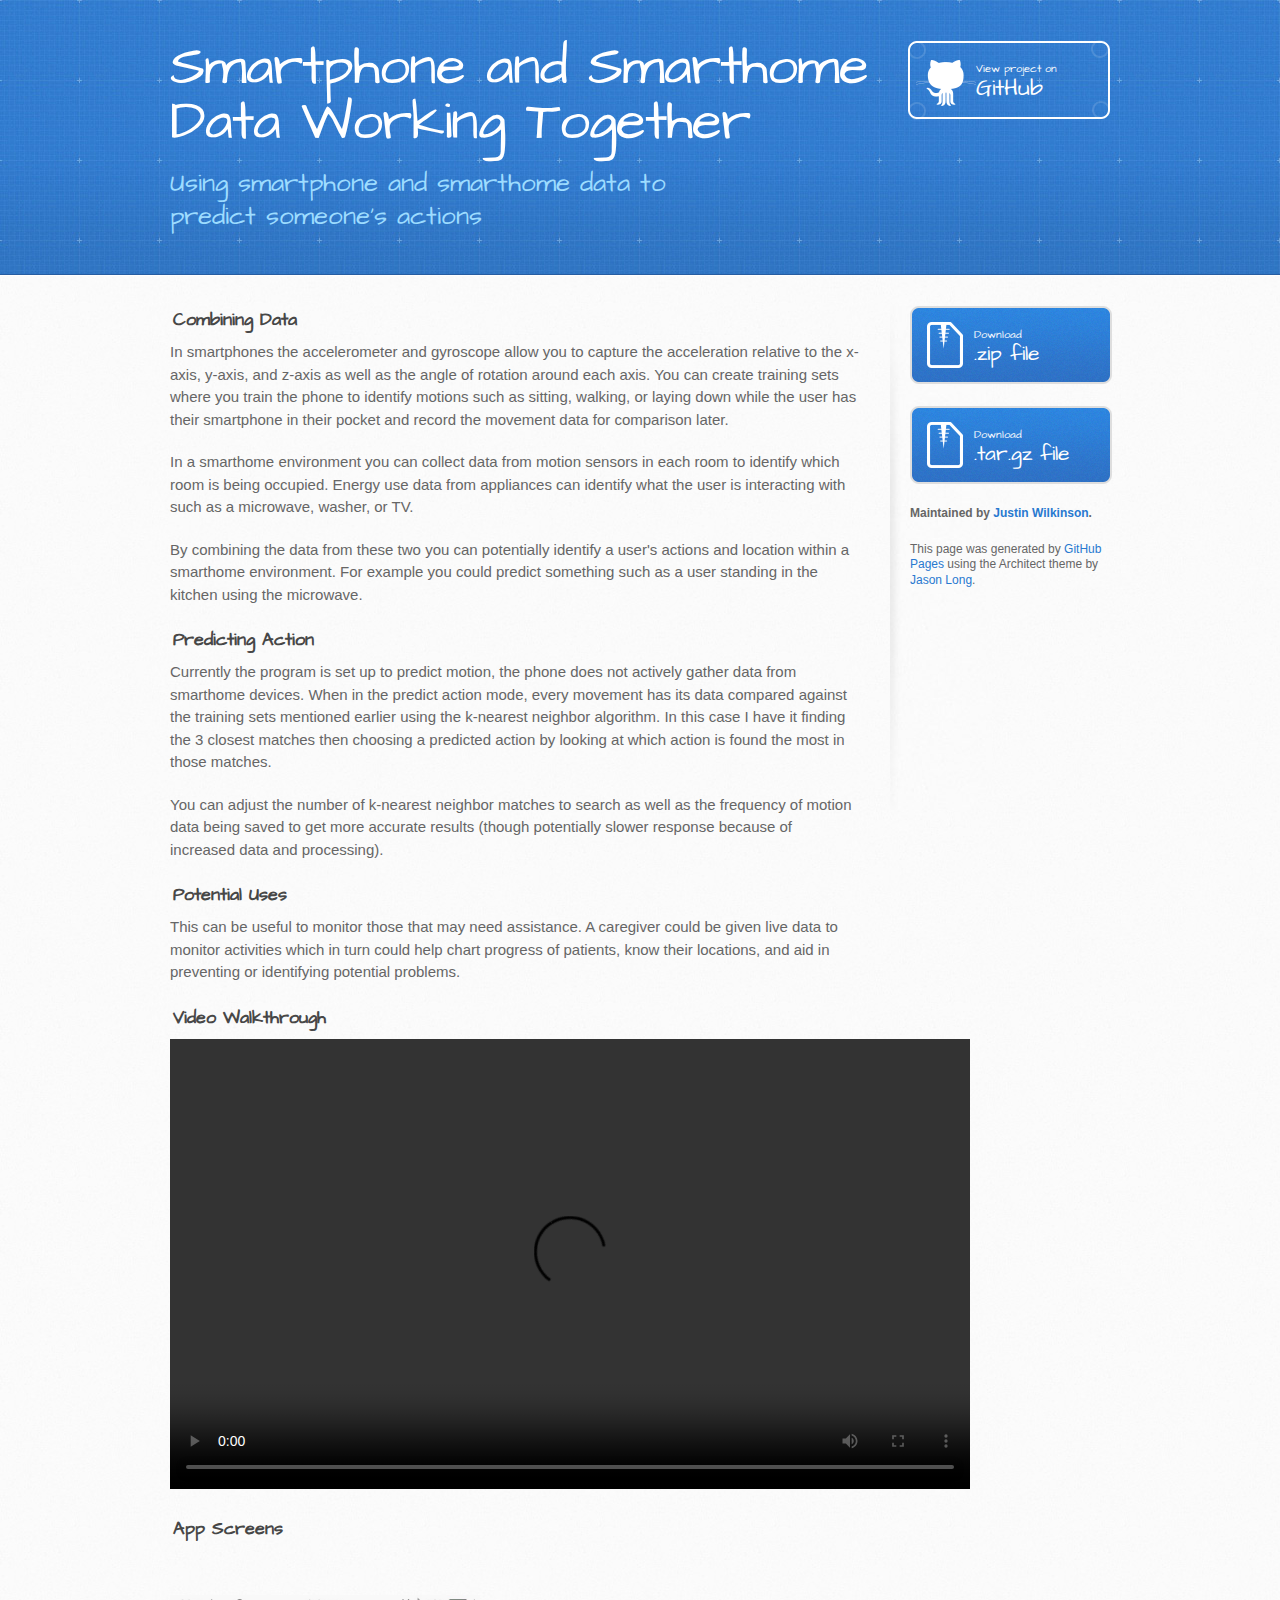
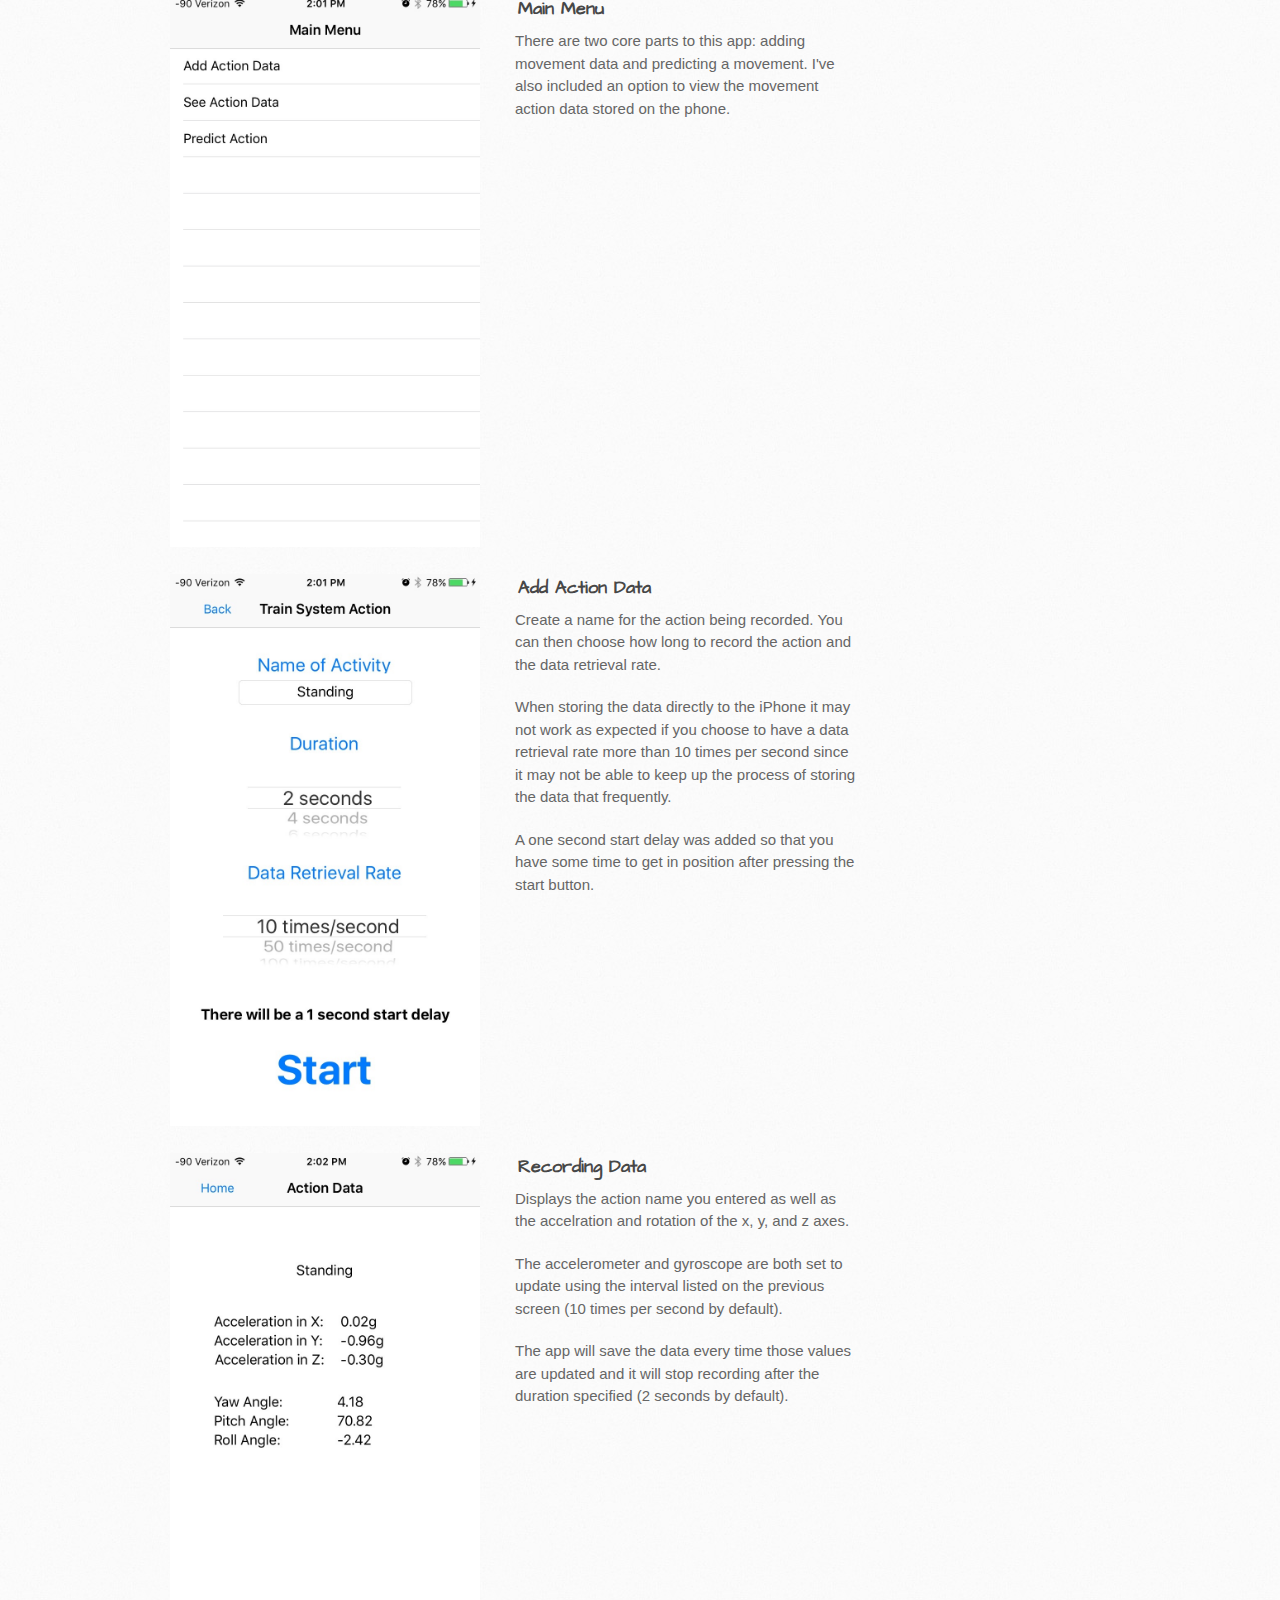
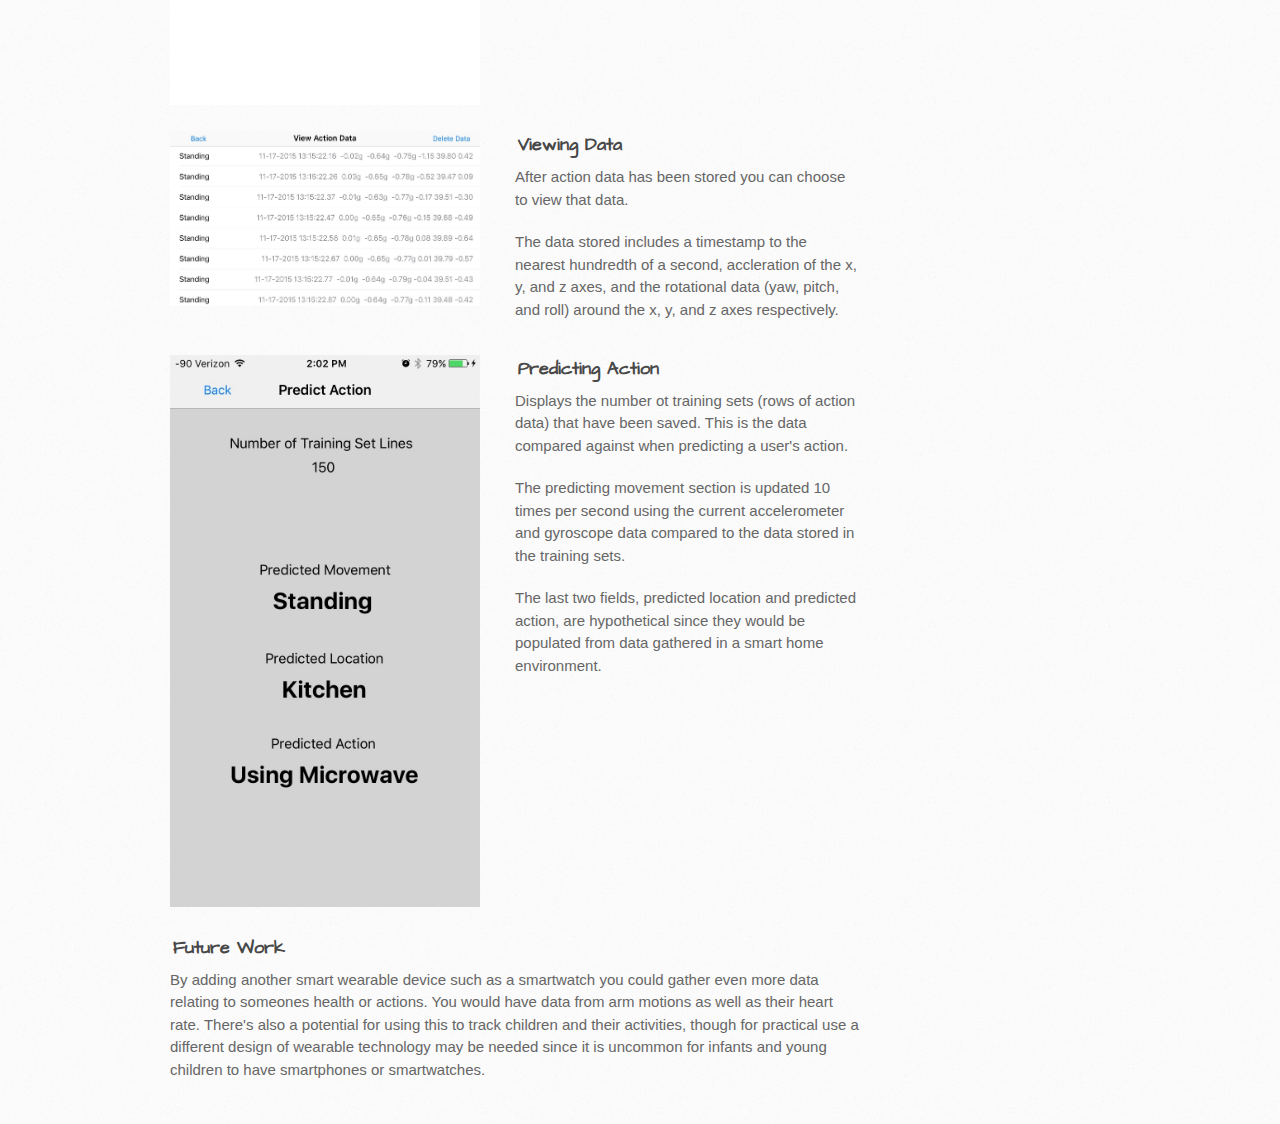
==== commit 8afcb2ee: "Smartphone Smarthome Project Presentation" ====
--- a/index.html
+++ b/index.html
@@ -19,8 +19,8 @@
   <body>
     <header>
       <div class="inner">
-        <h1>Smartphone-smarthome-together</h1>
-        <h2>Using smart phone and smart home data to predict someone&#39;s actions</h2>
+        <h1>Smartphone and Smarthome Data Working Together</h1>
+        <h2>Using smartphone and smarthome data to predict someone&#39;s actions</h2>
         <a href="https://github.com/jurowi7/smartphone-smarthome-together" class="button"><small>View project on</small> GitHub</a>
       </div>
     </header>
@@ -28,30 +28,93 @@
     <div id="content-wrapper">
       <div class="inner clearfix">
         <section id="main-content">
-          <h3>
-<a id="welcome-to-github-pages" class="anchor" href="#welcome-to-github-pages" aria-hidden="true"><span class="octicon octicon-link"></span></a>Welcome to GitHub Pages.</h3>
 
-<p>This automatic page generator is the easiest way to create beautiful pages for all of your projects. Author your page content here <a href="https://guides.github.com/features/mastering-markdown/">using GitHub Flavored Markdown</a>, select a template crafted by a designer, and publish. After your page is generated, you can check out the new <code>gh-pages</code> branch locally. If you’re using GitHub Desktop, simply sync your repository and you’ll see the new branch.</p>
+        <h3>Combining Data</h3>
+        <p>In smartphones the accelerometer and gyroscope allow you to capture the acceleration relative to the x-axis, y-axis, and z-axis as well as the angle of rotation around each axis. You can create training sets where you train the phone to identify motions such as sitting, walking, or laying down while the user has their smartphone in their pocket and record the movement data for comparison later.</p>
+        <p>In a smarthome environment you can collect data from motion sensors in each room to identify which room is being occupied. Energy use data from appliances can identify what the user is interacting with such as a microwave, washer, or TV. 
+        <p>By combining the data from these two you can potentially identify a user's actions and location within a smarthome environment. For example you could predict something such as a user standing in the kitchen using the microwave.</p>
 
-<h3>
-<a id="designer-templates" class="anchor" href="#designer-templates" aria-hidden="true"><span class="octicon octicon-link"></span></a>Designer Templates</h3>
+        <h3>Predicting Action</h3>
+        <p>Currently the program is set up to predict motion, the phone does not actively gather data from smarthome devices. When in the predict action mode, every movement has its data compared against the training sets mentioned earlier using the k-nearest neighbor algorithm. In this case I have it finding the 3 closest matches then choosing a predicted action by looking at which action is found the most in those matches.</p>
+        <p>You can adjust the number of k-nearest neighbor matches to search as well as the frequency of motion data being saved to get more accurate results (though potentially slower response because of increased data and processing).</p>
 
-<p>We’ve crafted some handsome templates for you to use. Go ahead and click 'Continue to layouts' to browse through them. You can easily go back to edit your page before publishing. After publishing your page, you can revisit the page generator and switch to another theme. Your Page content will be preserved.</p>
+        <h3>Potential Uses</h3>
+        <p>This can be useful to monitor those that may need assistance. A caregiver could be given live data to monitor activities which in turn could help chart progress of patients, know their locations, and aid in preventing or identifying potential problems.</p>
 
-<h3>
-<a id="creating-pages-manually" class="anchor" href="#creating-pages-manually" aria-hidden="true"><span class="octicon octicon-link"></span></a>Creating pages manually</h3>
+        <h3>Video Walkthrough</h3>
+        <p><video width="800" height="450" controls><source src="videos/Predicting Actions.mp4" type="video/mp4"></video></p>
 
-<p>If you prefer to not use the automatic generator, push a branch named <code>gh-pages</code> to your repository to create a page manually. In addition to supporting regular HTML content, GitHub Pages support Jekyll, a simple, blog aware static site generator. Jekyll makes it easy to create site-wide headers and footers without having to copy them across every page. It also offers intelligent blog support and other advanced templating features.</p>
+        <h3>App Screens</h3>
+        <br><br>
 
-<h3>
-<a id="authors-and-contributors" class="anchor" href="#authors-and-contributors" aria-hidden="true"><span class="octicon octicon-link"></span></a>Authors and Contributors</h3>
+        <table>
+          <tr>
+            <td> 
+              <p><img src="images/screen1.jpg"></p>
+            </td>
 
-<p>You can <a href="https://github.com/blog/821" class="user-mention">@mention</a> a GitHub username to generate a link to their profile. The resulting <code>&lt;a&gt;</code> element will link to the contributor’s GitHub Profile. For example: In 2007, Chris Wanstrath (<a href="https://github.com/defunkt" class="user-mention">@defunkt</a>), PJ Hyett (<a href="https://github.com/pjhyett" class="user-mention">@pjhyett</a>), and Tom Preston-Werner (<a href="https://github.com/mojombo" class="user-mention">@mojombo</a>) founded GitHub.</p>
+            <td>
+              <h3>Main Menu</h3>
+              <p>There are two core parts to this app: adding movement data and predicting a movement. I've also included an option to view the movement action data stored on the phone.</p>
+            </td>
+          </tr>
 
-<h3>
-<a id="support-or-contact" class="anchor" href="#support-or-contact" aria-hidden="true"><span class="octicon octicon-link"></span></a>Support or Contact</h3>
+          <tr>
+            <td>
+              <p><img src="images/screen2.jpg"></p>
+            </td>
 
-<p>Having trouble with Pages? Check out our <a href="https://help.github.com/pages">documentation</a> or <a href="https://github.com/contact">contact support</a> and we’ll help you sort it out.</p>
+            <td>
+              <h3>Add Action Data</h3>
+              <p>Create a name for the action being recorded. You can then choose how long to record the action and the data retrieval rate.</p> 
+              <p>When storing the data directly to the iPhone it may not work as expected if you choose to have a data retrieval rate more than 10 times per second since it may not be able to keep up the process of storing the data that frequently.</p> 
+              <p>A one second start delay was added so that you have some time to get in position after pressing the start button.</p>
+            </td>
+          </tr>
+
+          <tr>
+            <td>
+              <p><img src="images/screen3.jpg"></p>
+            </td>
+
+            <td>
+              <h3>Recording Data</h3>
+              <p>Displays the action name you entered as well as the accelration and rotation of the x, y, and z axes.</p> 
+              <p>The accelerometer and gyroscope are both set to update using the interval listed on the previous screen (10 times per second by default).</p>
+              <p>The app will save the data every time those values are updated and it will stop recording after the duration specified (2 seconds by default).</p>
+            </td>
+          </tr>
+
+          <tr>
+            <td>
+              <p><img src="images/screen4.jpg"></p><br>
+            </td>
+
+            <td>
+              <h3>Viewing Data</h3>
+              <p>After action data has been stored you can choose to view that data.</p> 
+              <p>The data stored includes a timestamp to the nearest hundredth of a second, accleration of the x, y, and z axes, and the rotational data (yaw, pitch, and roll) around the x, y, and z axes respectively.</p>
+            </td>
+          </tr>
+
+          <tr>
+            <td>
+              <p><img src="images/screen5.jpg"></p>
+            </td>
+
+            <td>
+              <h3>Predicting Action</h3>
+              <p>Displays the number ot training sets (rows of action data) that have been saved. This is the data compared against when predicting a user's action.</p> 
+              <p>The predicting movement section is updated 10 times per second using the current accelerometer and gyroscope data compared to the data stored in the training sets.</p>
+              <p>The last two fields, predicted location and predicted action, are hypothetical since they would be populated from data gathered in a smart home environment.</p>
+            </td>
+          </tr>
+        </table>
+
+        <h3>Future Work</h3>
+
+        <p>By adding another smart wearable device such as a smartwatch you could gather even more data relating to someones health or actions. You would have data from arm motions as well as their heart rate. There's also a potential for using this to track children and their activities, though for practical use a different design of wearable technology may be needed since it is uncommon for infants and young children to have smartphones or smartwatches.</p>
+
         </section>
 
         <aside id="sidebar">
@@ -64,13 +127,11 @@
             .tar.gz file
           </a>
 
-          <p class="repo-owner"><a href="https://github.com/jurowi7/smartphone-smarthome-together"></a> is maintained by <a href="https://github.com/jurowi7">jurowi7</a>.</p>
+          <p class="repo-owner"><a href="https://github.com/jurowi7/smartphone-smarthome-together"></a> Maintained by <a href="https://github.com/jurowi7">Justin Wilkinson</a>.</p>
 
           <p>This page was generated by <a href="https://pages.github.com">GitHub Pages</a> using the Architect theme by <a href="https://twitter.com/jasonlong">Jason Long</a>.</p>
         </aside>
       </div>
     </div>
-
-  
   </body>
 </html>
--- a/stylesheets/stylesheet.css
+++ b/stylesheets/stylesheet.css
@@ -456,10 +456,10 @@
 }
 
 header h1 {
-  width: 540px;
+  width: 750px;
   margin-top: 0;
-  margin-bottom: 0.2em;
-  font-size: 72px;
+  margin-bottom: 0.3em;
+  font-size: 55px;
   font-weight: normal;
   line-height: 1;
   color: #fff;
@@ -494,7 +494,7 @@
 }
 
 #main-content img {
-  max-width: 100%;
+  max-width: 90%;
 }
 
 aside#sidebar {
@@ -589,7 +589,7 @@
 
 table {
   width: 100%;
-  border: 1px solid #ebebeb;
+  border: 0px solid #ebebeb;
 }
 
 th {
@@ -597,9 +597,10 @@
 }
 
 td {
-  font-weight: 300;
-  text-align: center;
-  border: 1px solid #ebebeb;
+  border: 0px solid #ebebeb;
+  width: 50%;
+  text-align: left;
+  vertical-align: top;
 }
 
 form {
@@ -645,7 +646,7 @@
 }
 
 #main-content h3 {
-  margin-top: 24px;
+  margin-top: 0px;
   margin-bottom: 8px;
   font-family: 'Architects Daughter', 'Helvetica Neue', Helvetica, Arial, serif;
   font-size: 18px;
@@ -657,7 +658,6 @@
 #main-content h3:before {
   padding-right: 0.3em;
   margin-left: -2em;
-  content: "///";
   color: #9ddcff;
 }
 
@@ -816,6 +816,7 @@
   header .inner {
     position: relative;
   }
+
   header h1, header h2 {
     width: 100%;
   }
